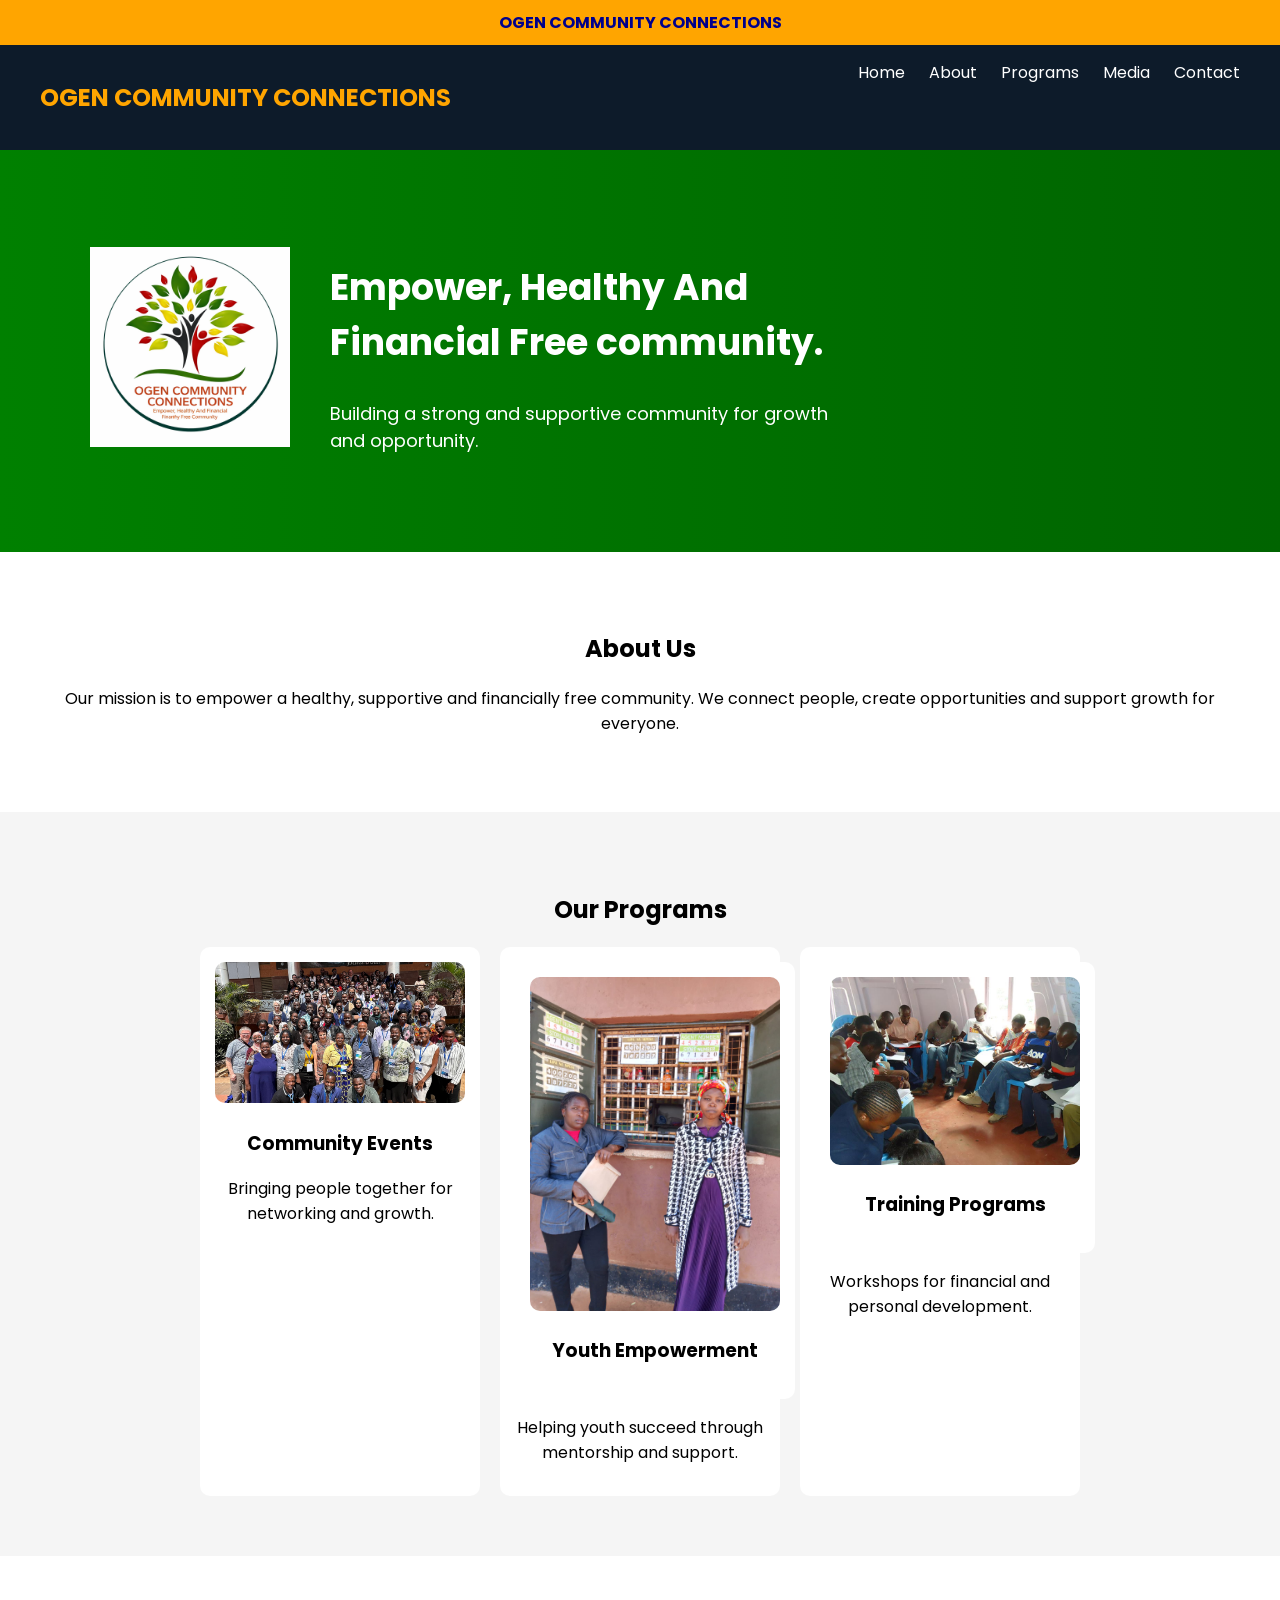
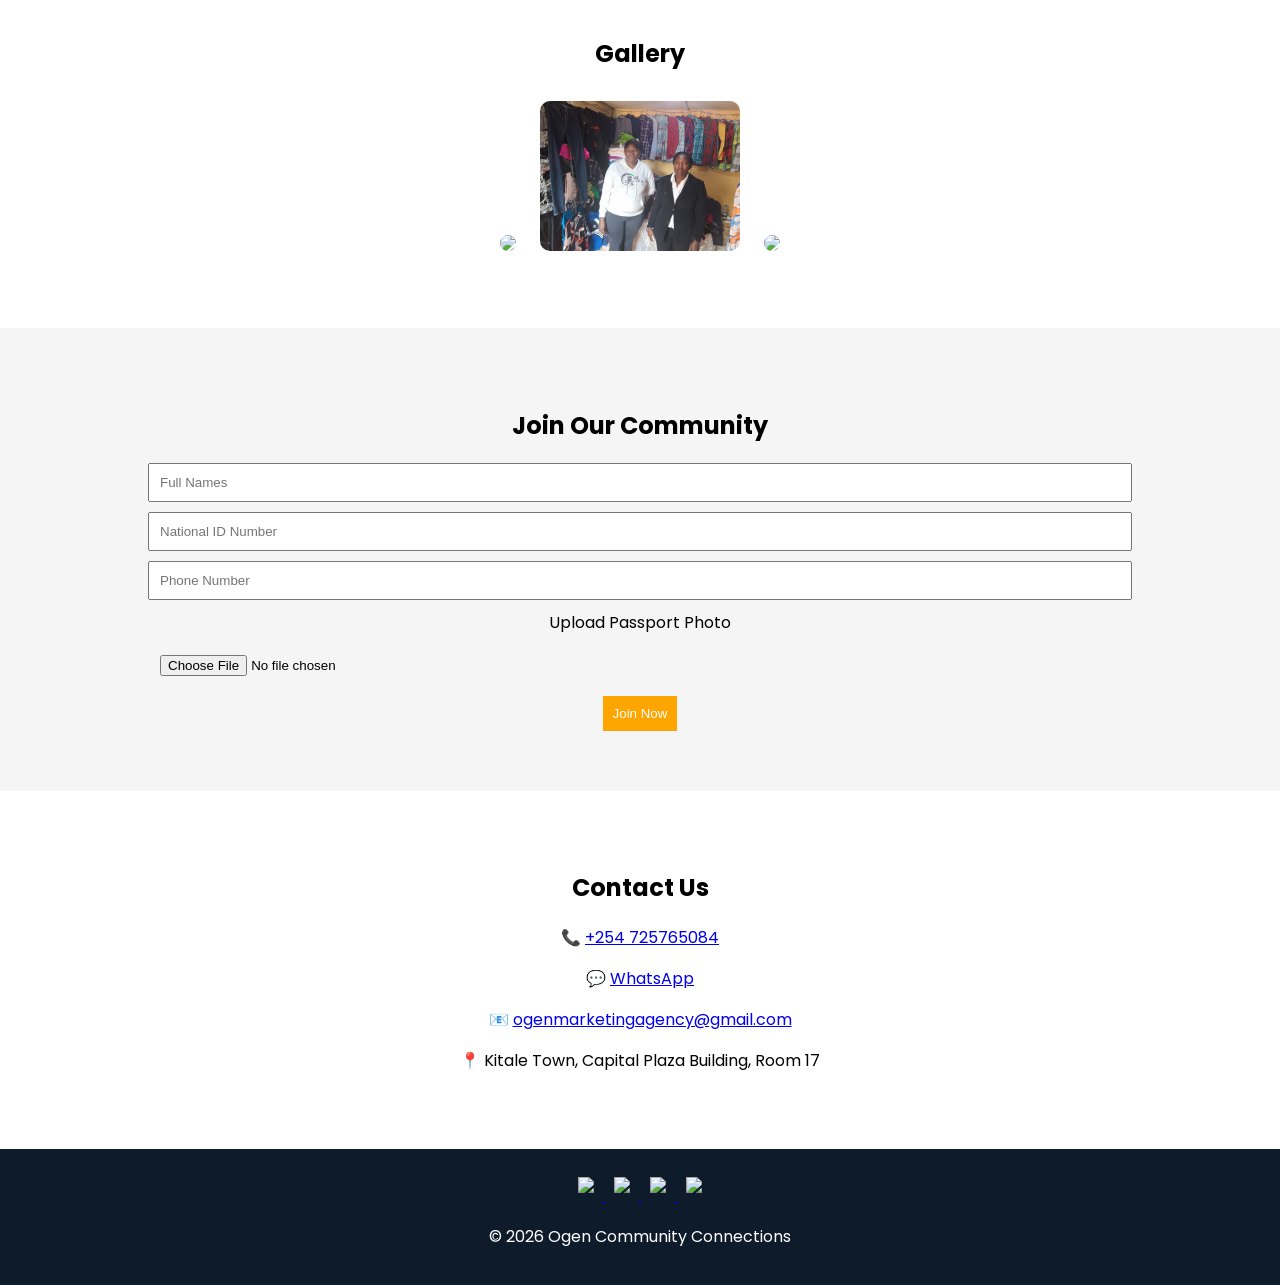
==== index.html @ e2b1948c "Add files via upload" ====
<!DOCTYPE html>
<html lang="en">
<head>
  <meta charset="UTF-8">
  <title>Ogen Community Connections</title>

  <link href="https://fonts.googleapis.com/css2?family=Poppins:wght@300;500;700&display=swap" rel="stylesheet">
  <link rel="stylesheet" href="style.css">
</head>

<body>

<!-- TOP MOVING BAR -->
<div class="top-bar">
  OGEN COMMUNITY CONNECTIONS
</div>

<!-- NAVBAR -->
<header>
  <h2>OGEN COMMUNITY CONNECTIONS</h2>
  <nav>
    <a href="#home">Home</a>
    <a href="#about">About</a>
    <a href="#programs">Programs</a>
    <a href="#media">Media</a>
    <a href="#contact">Contact</a>
  </nav>
</header>

<section id="home" class="hero">
  <div class="hero-content">

    <!-- LOGO LEFT -->
    <div class="hero-logo">
      <img src="logo.png" alt="Ogen Logo">
    </div>

    <!-- TEXT RIGHT -->
    <div class="hero-text">
      <h1>Empower, Healthy And Financial Free community.</h1>
      <p>Building a strong and supportive community for growth and opportunity.</p>
    </div>

  </div>
</section>

<!-- ABOUT -->
<section id="about" class="section">
  <h2>About Us</h2>
  <p>
    Our mission is to empower a healthy, supportive and financially free community.
    We connect people, create opportunities and support growth for everyone.
  </p>
</section>

<!-- PROGRAMS -->
<section id="programs" class="section grey">
  <h2>Our Programs</h2>

  <div class="cards">
  <div class="card">
  <img src="event.jpeg">
  <h3>Community Events</h3>
      <p>Bringing people together for networking and growth.</p>
    </div>

    <div class="card">
      <div class="card">
  <img src="youth.jpeg">
  <h3>Youth Empowerment</h3>
</div>

      <p>Helping youth succeed through mentorship and support.</p>
    </div>

    <div class="card">
     <div class="card">
  <img src="training.jpg">
  <h3>Training Programs</h3>
</div>
      <p>Workshops for financial and personal development.</p>
    </div>
  </div>
</section>

<!-- MEDIA -->
<section id="media" class="section">
  <h2>Gallery</h2>

  <div class="gallery">
    <img src="image1.jpeg">
    <img src="world.jpeg">
    <img src="image1.jpeg">
  </div>
</section>

<!-- SIGN UP -->
<section class="section grey">
  <h2>Join Our Community</h2>

  <form>
    <input type="text" placeholder="Full Names" required>
    <input type="text" placeholder="National ID Number" required>
    <input type="tel" placeholder="Phone Number" required>

    <label>Upload Passport Photo</label>
    <input type="file">

    <a href="https://wa.me/254725765084?text=Hello%20I%20confirm%20I%20want%20to%20join%20Ogen%20Community%20Connections" target="_blank">
  <button>Join Now</button>
</a>
  </form>
</section>

<!-- CONTACT -->
<section id="contact" class="section">
  <h2>Contact Us</h2>

  <p>📞 <a href="tel:+254725765084">+254 725765084</a></p>
  <p>💬 <a href="https://wa.me/254725765084" target="_blank">WhatsApp</a></p>
  <p>📧 <a href="mailto:ogenmarketingagency@gmail.com">ogenmarketingagency@gmail.com</a></p>

  <p>📍 Kitale Town, Capital Plaza Building, Room 17</p>
</section>

<!-- FOOTER -->
<footer>
  <div class="socials">
    <a href="http://www.youtube.com/@OgenMarketingAgency" target="_blank">
      <img src="https://cdn-icons-png.flaticon.com/512/1384/1384060.png">
    </a>

    <a href="https://www.facebook.com/61588380064978/" target="_blank">
      <img src="https://cdn-icons-png.flaticon.com/512/733/733547.png">
    </a>

    <a href="https://www.instagram.com/ogenmarketingagency/" target="_blank">
      <img src="https://cdn-icons-png.flaticon.com/512/174/174855.png">
    </a>

    <a href="https://www.tiktok.com/@ogenmarketingagen" target="_blank">
      <img src="https://cdn-icons-png.flaticon.com/512/3046/3046121.png">
    </a>
  </div>

  <p>© 2026 Ogen Community Connections</p>
</footer>

</body>
</html>
---- style.css ----
body {
  margin: 0;
  font-family: 'Poppins', sans-serif;
}

/* MOVING TOP BAR */
.top-bar {
  background: orange;
  color: darkblue;
  text-align: center;
  padding: 10px;
  font-weight: bold;
  animation: move 25s linear infinite;
}

/* SLOW MOVEMENT */
@keyframes move {
  0% { transform: translateX(100%); }
  100% { transform: translateX(-100%); }
}

/* NAVBAR */
header {
  background: #0d1b2a;
  color: white;
  display: flex;
  justify-content: space-between;
  padding: 15px 40px;
}

header h2 {
  color: orange;
}

nav a {
  color: white;
  margin-left: 20px;
  text-decoration: none;
}

.hero {
  background: linear-gradient(to right, green, darkgreen);
  color: white;
  padding: 80px 40px;
}

.hero-content {
  display: flex;
  align-items: center;
  justify-content: flex-start; /* move everything to the left */
  gap: 40px;
  flex-wrap: wrap;
  max-width: 1100px;
  margin: auto;
}


/* LOGO */
.hero-logo img {
  height: 200px; /* BIG logo */
  object-fit: contain;
}

/* TEXT */
.hero-text {
  max-width: 500px;
  text-align: left;
}
.hero-text h1 {
  font-size: 40px;
}

.hero-text p {
  font-size: 18px;
}

.hero-text h1 {
  font-size: 36px;
}

.hero-text p {
  font-size: 18px;
}

/* LOGO */
.logo-section {
  text-align: center;
  background: #1b4332;
  padding: 40px;
}

.logo-section img {
  height: 120px;
}

/* SECTIONS */
.section {
  padding: 60px 40px;
  text-align: center;
}

.grey {
  background: #f5f5f5;
}

/* CARDS */
.cards {
  display: flex;
  gap: 20px;
  justify-content: center;
  flex-wrap: wrap;
}

.card {
  background: white;
  width: 250px;
  padding: 15px;
  border-radius: 10px;
}

.card img {
  width: 100%;
  border-radius: 10px;
}

/* GALLERY */
.gallery img {
  width: 200px;
  margin: 10px;
  border-radius: 10px;
}

/* FORM */
form input {
  display: block;
  margin: 10px auto;
  padding: 10px;
  width: 80%;
}

button {
  background: orange;
  color: white;
  border: none;
  padding: 10px;
}

/* FOOTER */
footer {
  background: #0d1b2a;
  color: white;
  text-align: center;
  padding: 20px;
}

.socials img {
  width: 35px;
  margin: 8px;
  transition: transform 0.3s;
}

.socials img:hover {
  transform: scale(1.2);
}
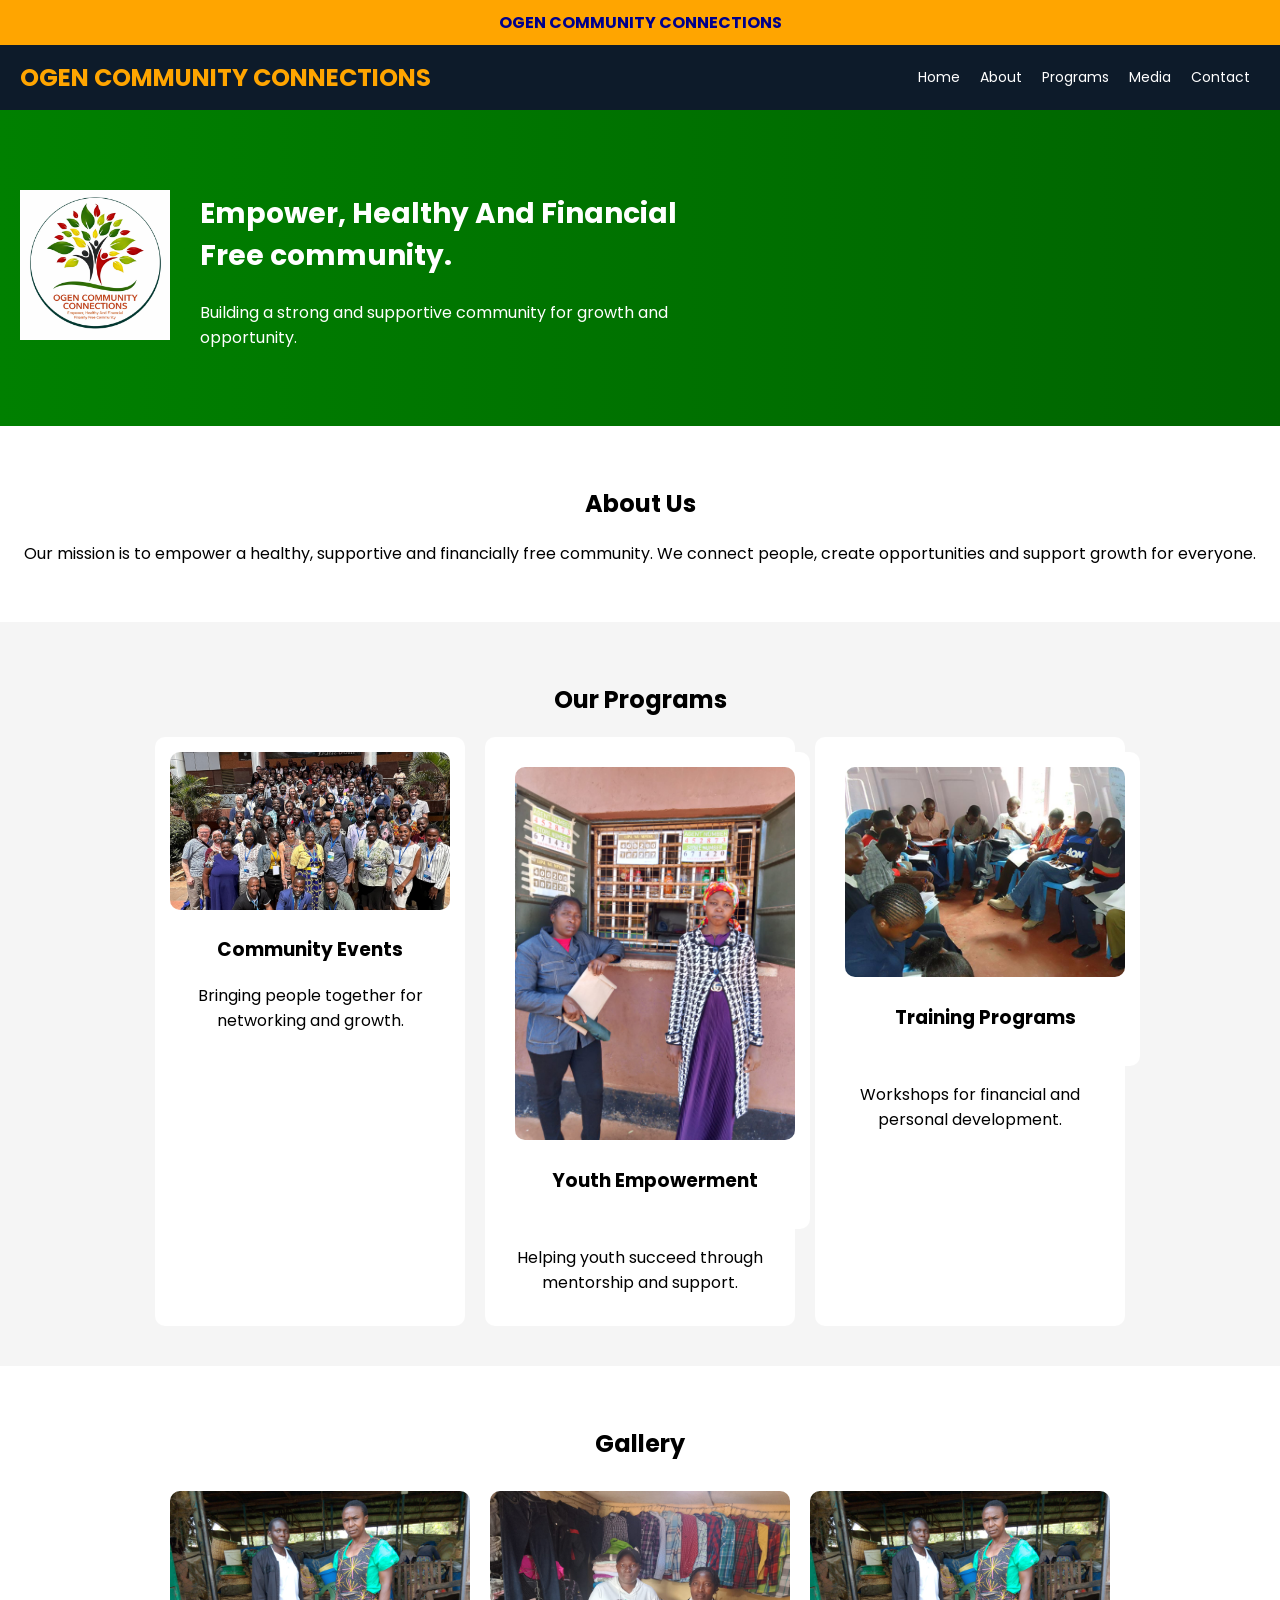
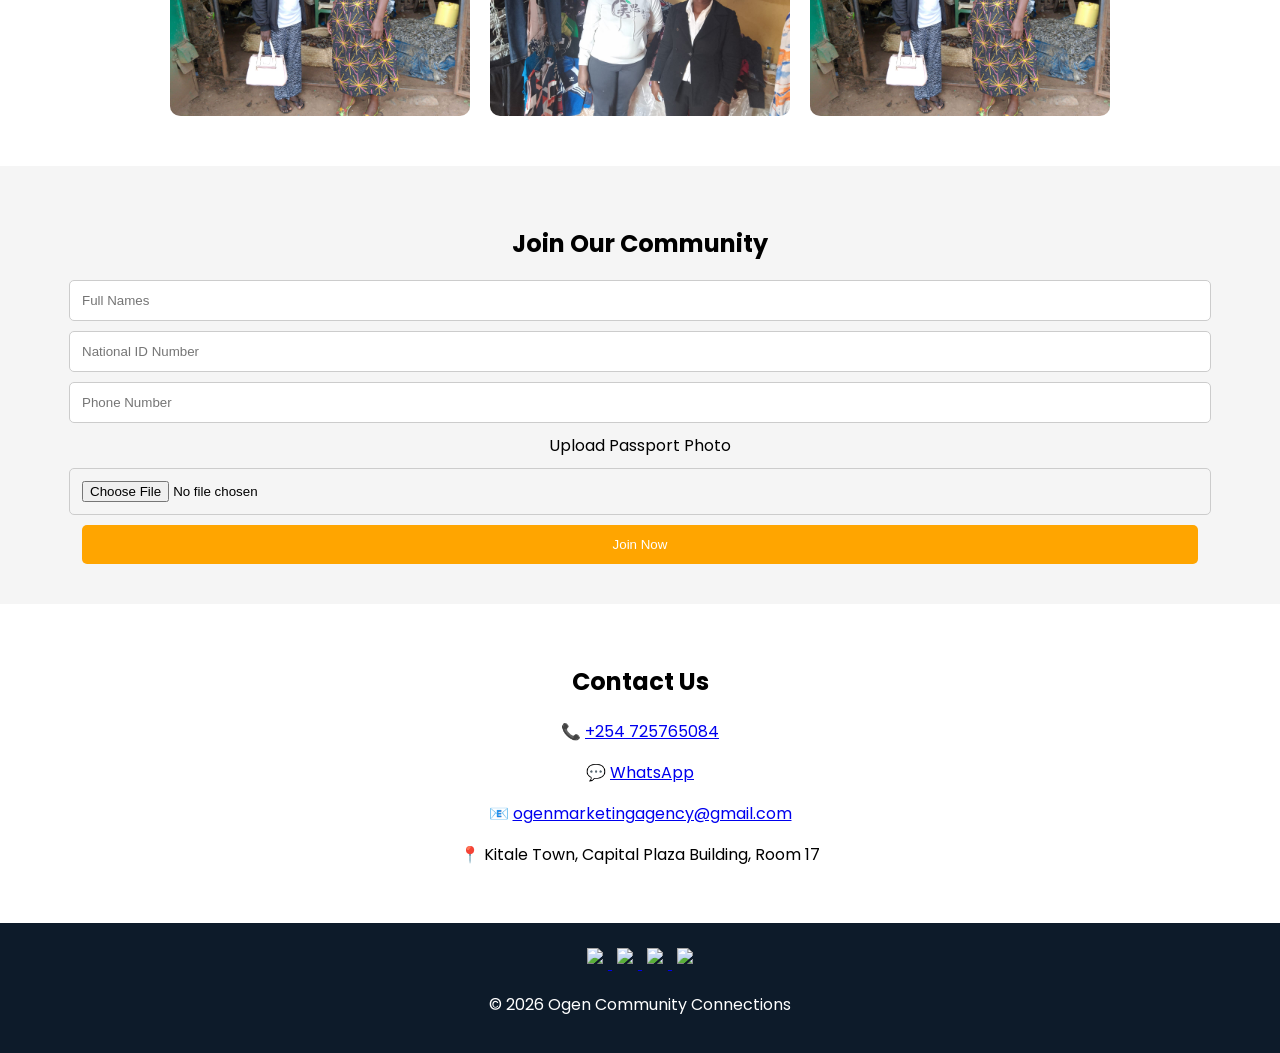
==== commit 7ca9f147: "Add files via upload" ====
--- a/index.html
+++ b/index.html
@@ -1,6 +1,8 @@
 <!DOCTYPE html>
 <html lang="en">
 <head>
+  <meta name="viewport" content="width=device-width, initial-scale=1.0">
+  <meta name="viewport" content="width=device-width, initial-scale=1.0">
   <meta charset="UTF-8">
   <title>Ogen Community Connections</title>
 
--- a/style.css
+++ b/style.css
@@ -3,7 +3,7 @@
   font-family: 'Poppins', sans-serif;
 }
 
-/* MOVING TOP BAR */
+/* TOP BAR */
 .top-bar {
   background: orange;
   color: darkblue;
@@ -13,7 +13,6 @@
   animation: move 25s linear infinite;
 }
 
-/* SLOW MOVEMENT */
 @keyframes move {
   0% { transform: translateX(100%); }
   100% { transform: translateX(-100%); }
@@ -25,77 +24,64 @@
   color: white;
   display: flex;
   justify-content: space-between;
-  padding: 15px 40px;
+  align-items: center;
+  padding: 15px 20px;
+  flex-wrap: wrap;
 }
 
 header h2 {
   color: orange;
+  margin: 0;
+}
+
+nav {
+  display: flex;
+  flex-wrap: wrap;
+  justify-content: center;
 }
 
 nav a {
   color: white;
-  margin-left: 20px;
+  margin: 5px 10px;
   text-decoration: none;
-}
-
+  font-size: 14px;
+}
+
+/* HERO */
 .hero {
   background: linear-gradient(to right, green, darkgreen);
   color: white;
-  padding: 80px 40px;
+  padding: 60px 20px;
 }
 
 .hero-content {
   display: flex;
   align-items: center;
-  justify-content: flex-start; /* move everything to the left */
-  gap: 40px;
-  flex-wrap: wrap;
-  max-width: 1100px;
-  margin: auto;
-}
-
-
-/* LOGO */
+  justify-content: flex-start;
+  gap: 30px;
+  flex-wrap: wrap;
+}
+
 .hero-logo img {
-  height: 200px; /* BIG logo */
-  object-fit: contain;
-}
-
-/* TEXT */
+  height: 150px;
+  max-width: 100%;
+}
+
 .hero-text {
   max-width: 500px;
-  text-align: left;
-}
+}
+
 .hero-text h1 {
-  font-size: 40px;
+  font-size: 28px;
 }
 
 .hero-text p {
-  font-size: 18px;
-}
-
-.hero-text h1 {
-  font-size: 36px;
-}
-
-.hero-text p {
-  font-size: 18px;
-}
-
-/* LOGO */
-.logo-section {
-  text-align: center;
-  background: #1b4332;
-  padding: 40px;
-}
-
-.logo-section img {
-  height: 120px;
+  font-size: 16px;
 }
 
 /* SECTIONS */
 .section {
-  padding: 60px 40px;
+  padding: 40px 20px;
   text-align: center;
 }
 
@@ -113,7 +99,7 @@
 
 .card {
   background: white;
-  width: 250px;
+  width: 280px;
   padding: 15px;
   border-radius: 10px;
 }
@@ -124,8 +110,15 @@
 }
 
 /* GALLERY */
+.gallery {
+  display: flex;
+  flex-wrap: wrap;
+  justify-content: center;
+}
+
 .gallery img {
-  width: 200px;
+  width: 90%;
+  max-width: 300px;
   margin: 10px;
   border-radius: 10px;
 }
@@ -134,15 +127,19 @@
 form input {
   display: block;
   margin: 10px auto;
-  padding: 10px;
-  width: 80%;
+  padding: 12px;
+  width: 90%;
+  border-radius: 5px;
+  border: 1px solid #ccc;
 }
 
 button {
   background: orange;
   color: white;
   border: none;
-  padding: 10px;
+  padding: 12px;
+  width: 90%;
+  border-radius: 5px;
 }
 
 /* FOOTER */
@@ -154,11 +151,54 @@
 }
 
 .socials img {
-  width: 35px;
-  margin: 8px;
+  width: 30px;
+  margin: 5px;
   transition: transform 0.3s;
 }
 
 .socials img:hover {
   transform: scale(1.2);
+}
+
+/* 🔥 MOBILE PERFECT DESIGN */
+@media (max-width: 768px) {
+
+  header {
+    flex-direction: column;
+    text-align: center;
+  }
+
+  nav {
+    justify-content: center;
+  }
+
+  .hero-content {
+    flex-direction: column;
+    text-align: center;
+  }
+
+  .hero-logo img {
+    height: 120px;
+  }
+
+  .hero-text {
+    text-align: center;
+  }
+
+  .hero-text h1 {
+    font-size: 24px;
+  }
+
+  .cards {
+    flex-direction: column;
+    align-items: center;
+  }
+
+  .card {
+    width: 90%;
+  }
+
+  .gallery img {
+    width: 95%;
+  }
 }
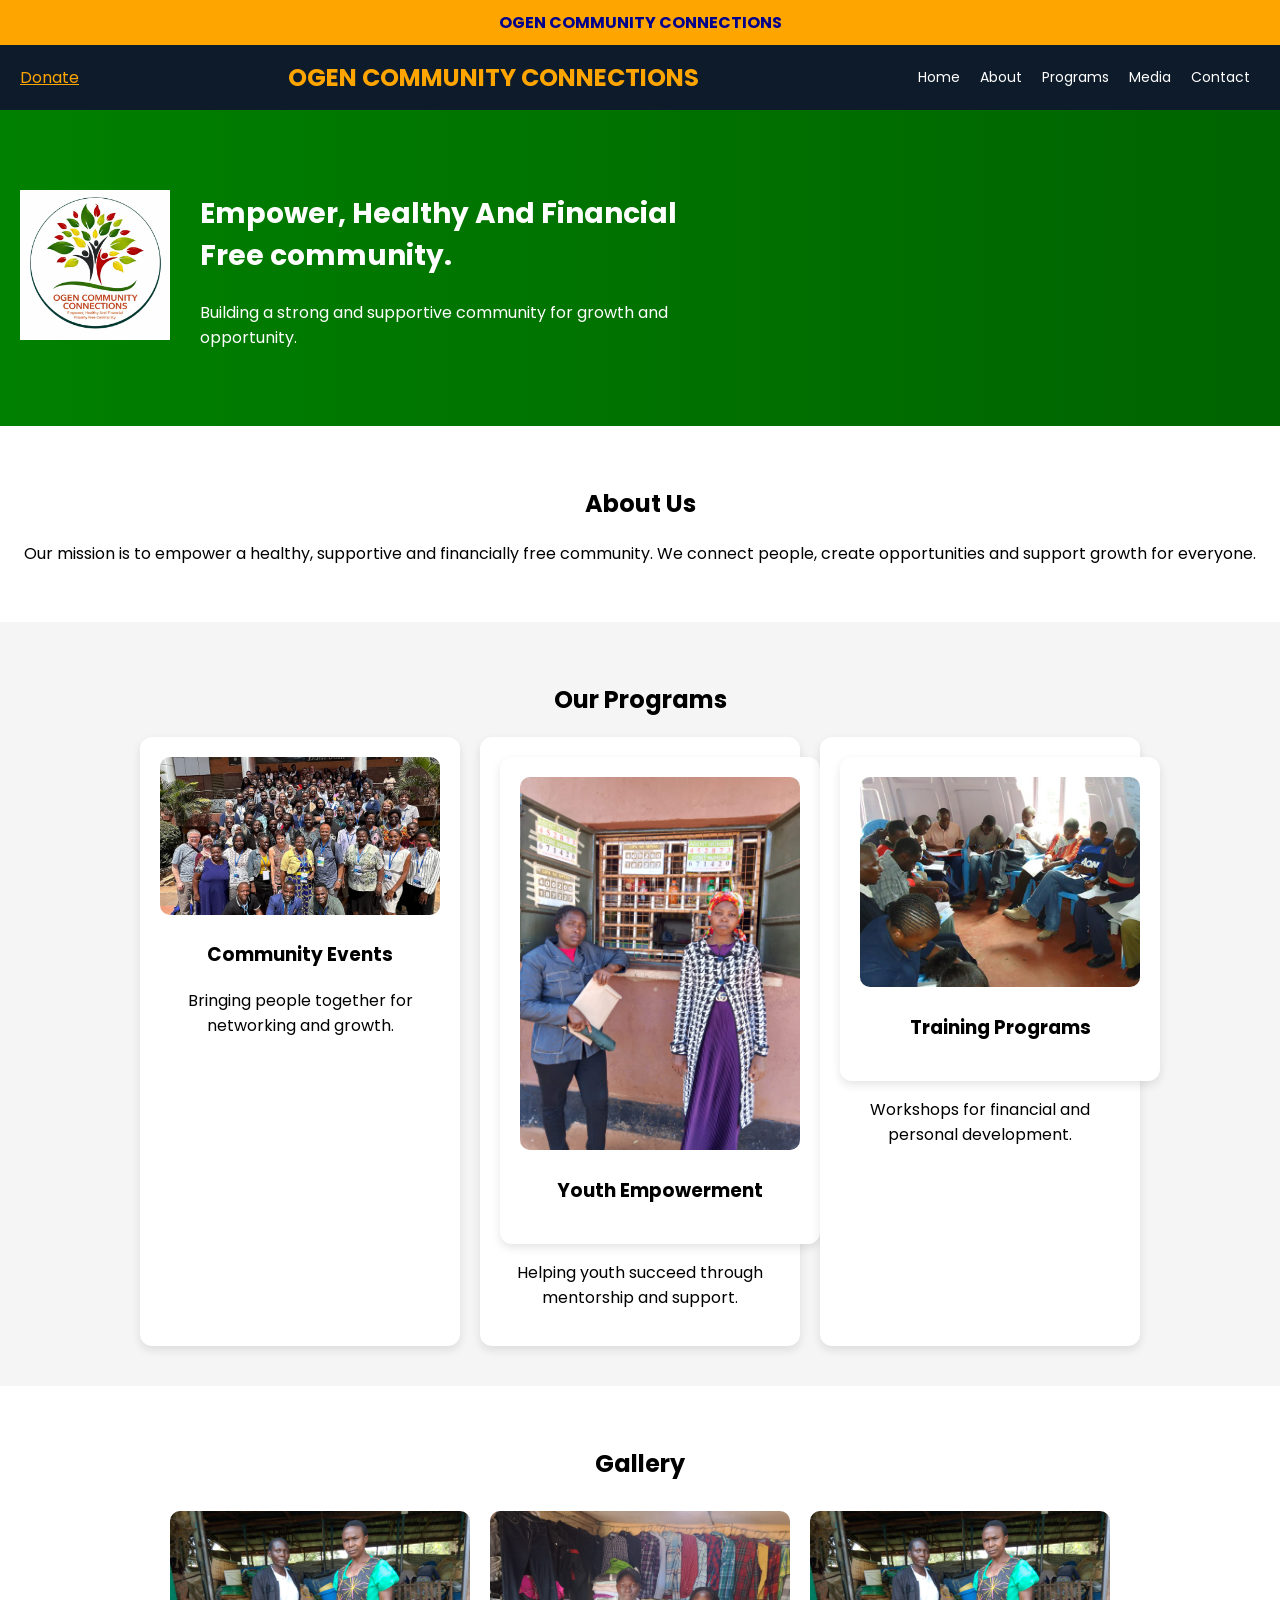
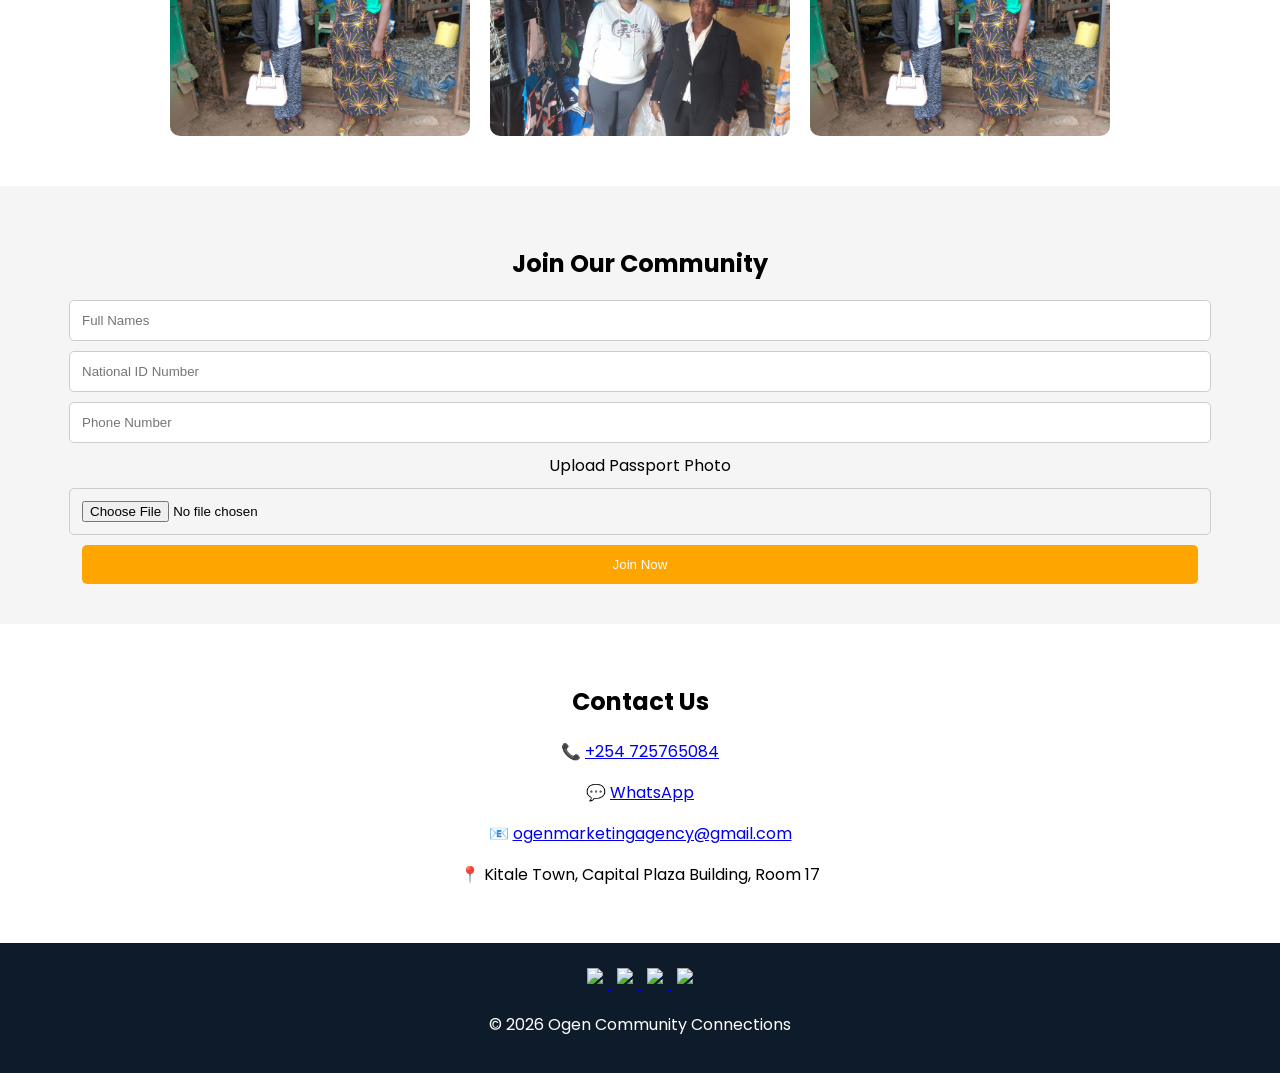
==== commit 72382e0d: "Add files via upload" ====
--- a/index.html
+++ b/index.html
@@ -19,14 +19,15 @@
 
 <!-- NAVBAR -->
 <header>
+  <a href="donate.html" style="color:orange;">Donate</a>
   <h2>OGEN COMMUNITY CONNECTIONS</h2>
   <nav>
-    <a href="#home">Home</a>
-    <a href="#about">About</a>
-    <a href="#programs">Programs</a>
-    <a href="#media">Media</a>
-    <a href="#contact">Contact</a>
-  </nav>
+  <a href="index.html">Home</a>
+  <a href="about.html">About</a>
+  <a href="programs.html">Programs</a>
+  <a href="media.html">Media</a>
+  <a href="contact.html">Contact</a>
+</nav>
 </header>
 
 <section id="home" class="hero">
--- a/style.css
+++ b/style.css
@@ -201,4 +201,28 @@
   .gallery img {
     width: 95%;
   }
+}
+/* SMALL HERO (PAGE HEADER) */
+.hero-small {
+  background: linear-gradient(to right, orange, darkgreen);
+  color: white;
+  text-align: center;
+  padding: 60px 20px;
+}
+
+.hero-small h1 {
+  font-size: 32px;
+}
+
+/* BETTER CARDS */
+.card {
+  background: white;
+  padding: 20px;
+  border-radius: 12px;
+  box-shadow: 0 4px 10px rgba(0,0,0,0.1);
+  transition: 0.3s;
+}
+
+.card:hover {
+  transform: translateY(-5px);
 }
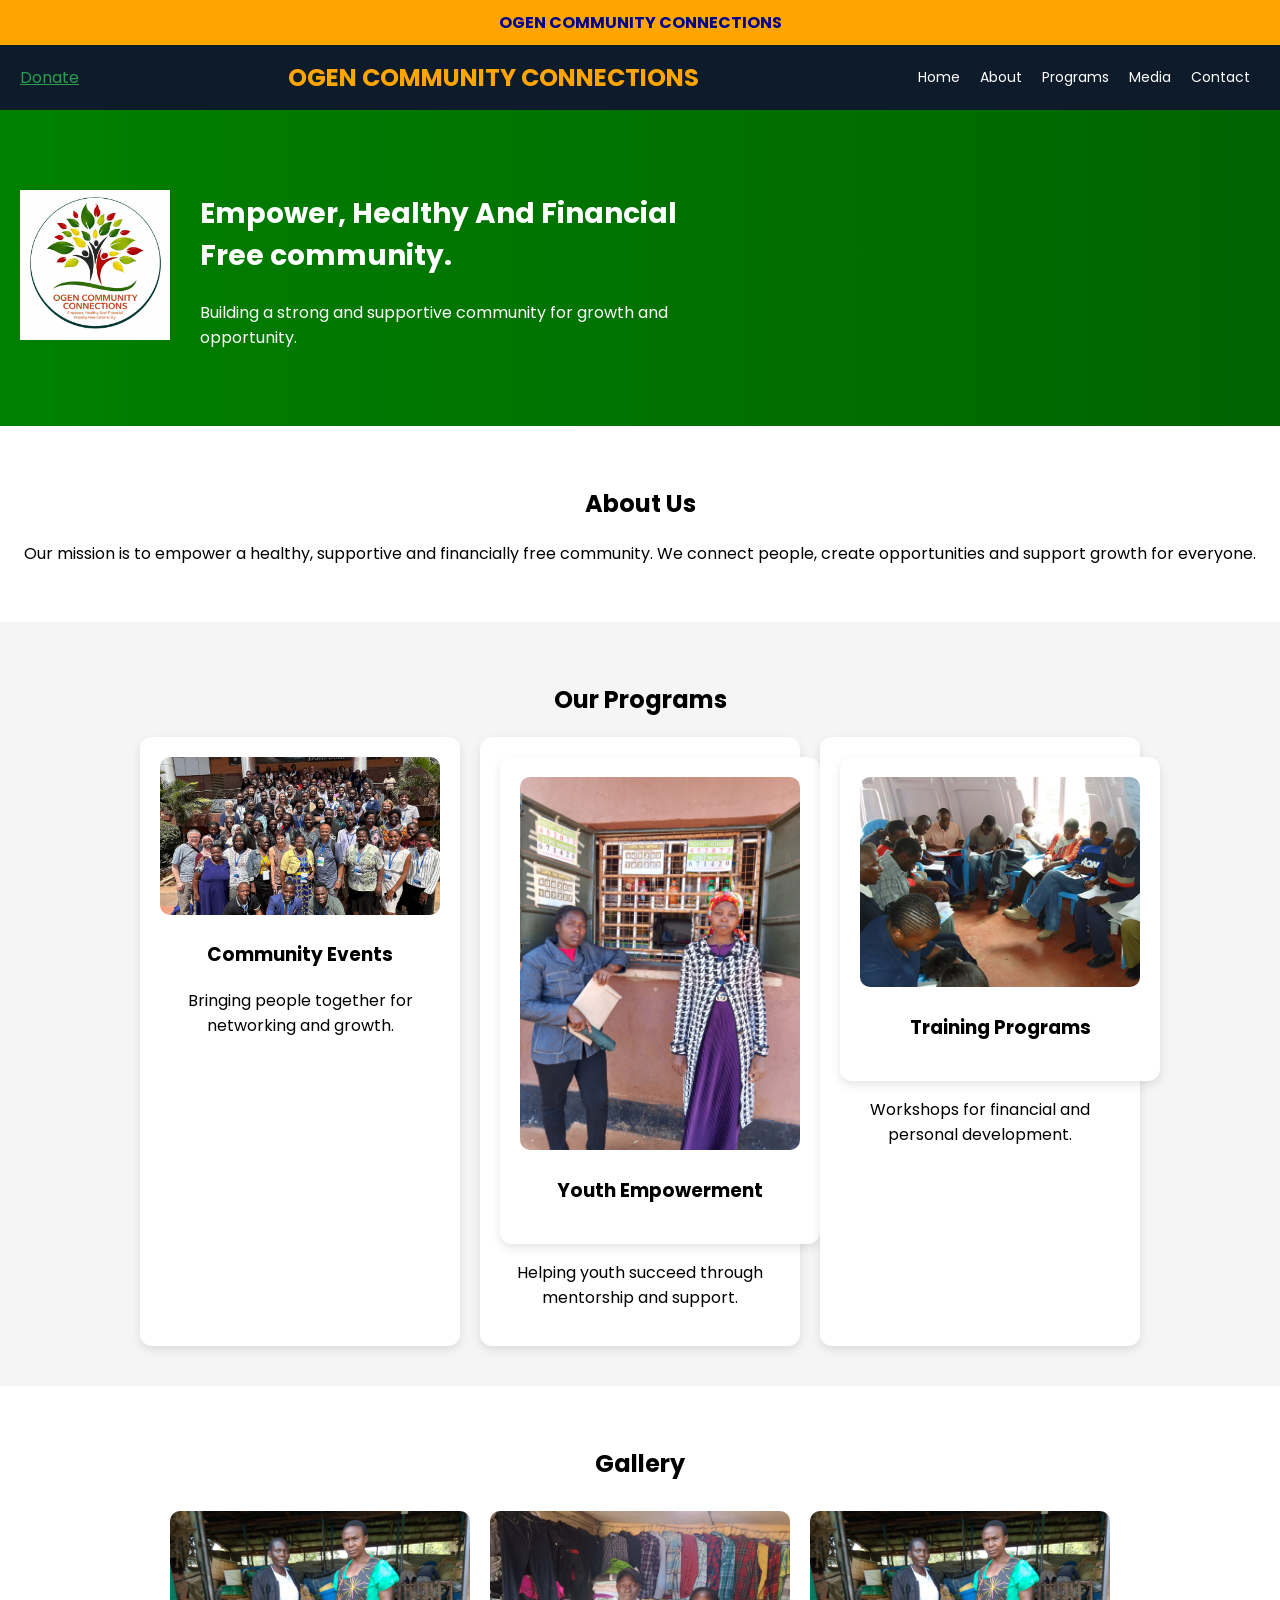
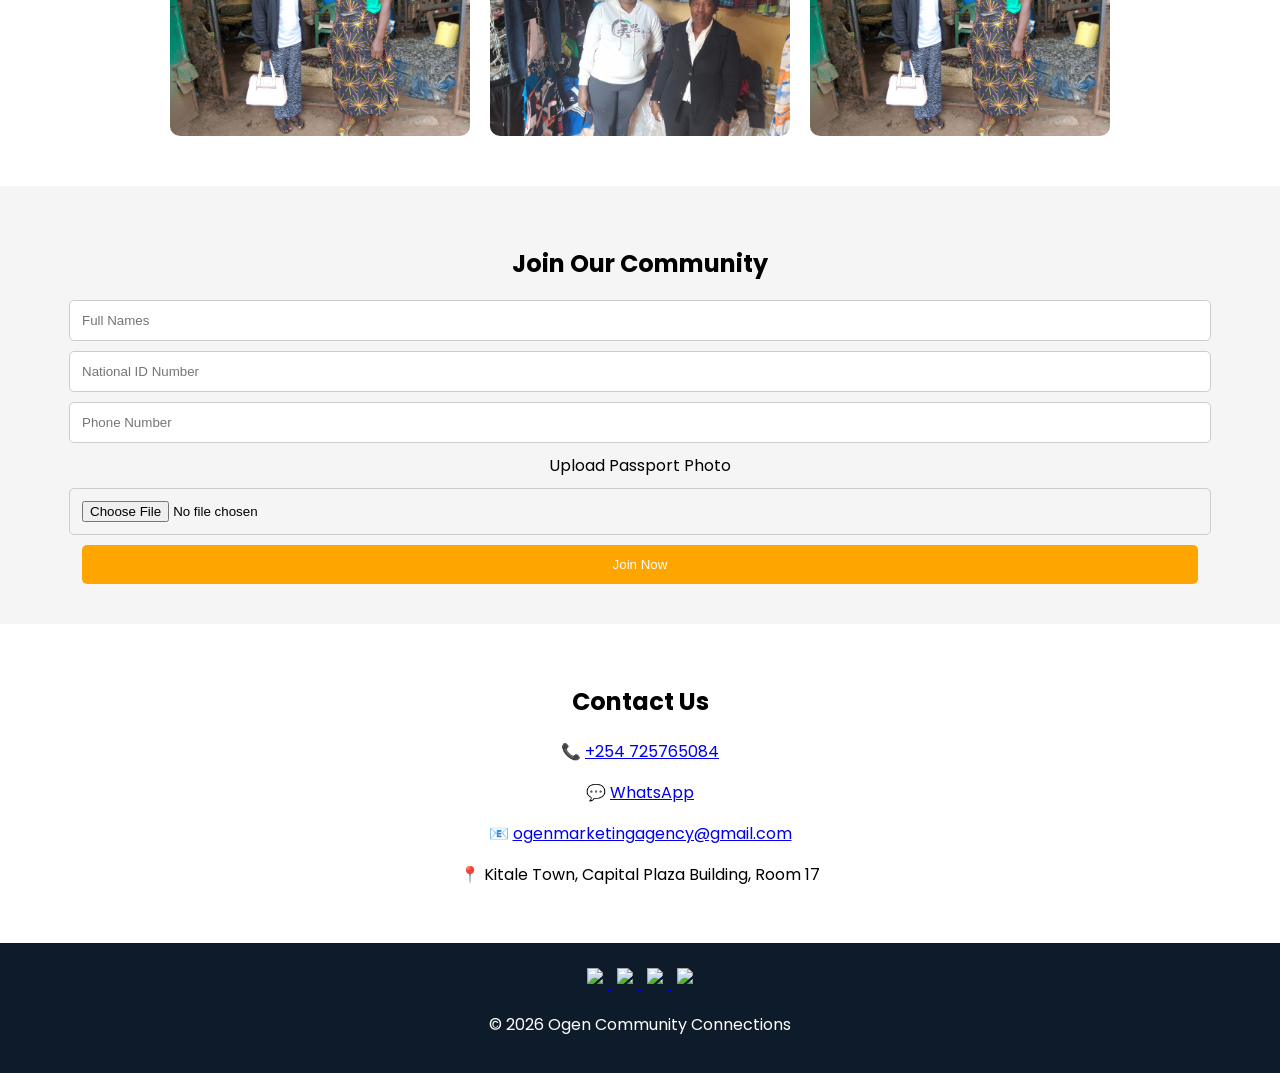
==== commit 007dbfca: "Add files via upload" ====
--- a/index.html
+++ b/index.html
@@ -19,7 +19,7 @@
 
 <!-- NAVBAR -->
 <header>
-  <a href="donate.html" style="color:orange;">Donate</a>
+  <a href="donate.html" style="color:rgb(42, 158, 77);">Donate</a>
   <h2>OGEN COMMUNITY CONNECTIONS</h2>
   <nav>
   <a href="index.html">Home</a>
--- a/style.css
+++ b/style.css
@@ -225,4 +225,101 @@
 
 .card:hover {
   transform: translateY(-5px);
+}
+.image-row {
+  display: flex;
+  gap: 20px;
+  justify-content: center;
+  flex-wrap: wrap;
+  margin-top: 20px;
+}
+
+.image-row img {
+  width: 100%;
+  max-width: 420px;
+  height: 260px;
+  object-fit: cover;
+  border-radius: 12px;
+  box-shadow: 0 4px 12px rgba(0,0,0,0.15);
+}
+/* PHONE VIEW IMPROVEMENT */
+@media (max-width: 768px) {
+  body {
+    overflow-x: hidden;
+  }
+
+  header {
+    padding: 10px;
+  }
+
+  nav {
+    display: flex;
+    flex-wrap: wrap;
+    justify-content: center;
+    gap: 8px;
+  }
+
+  nav a {
+    font-size: 14px;
+    padding: 8px 10px;
+  }
+
+  h1 {
+    font-size: 24px;
+    text-align: center;
+  }
+
+  h2 {
+    font-size: 20px;
+    text-align: center;
+  }
+
+  p, li {
+    font-size: 15px;
+    line-height: 1.6;
+  }
+
+  .section,
+  .about,
+  .programs,
+  .contact,
+  .media,
+  .donate {
+    padding: 20px 12px;
+  }
+
+  .cards,
+  .image-row,
+  .program-grid,
+  .content-row {
+    display: block;
+  }
+
+  .card,
+  .program-card,
+  .content-box {
+    width: 100%;
+    margin-bottom: 15px;
+  }
+
+  img {
+    max-width: 100%;
+    height: auto;
+  }
+
+  .hero,
+  .hero-small {
+    padding: 40px 15px;
+    text-align: center;
+  }
+
+  .top-bar {
+    font-size: 14px;
+    padding: 8px;
+  }
+
+  footer {
+    text-align: center;
+    padding: 20px 10px;
+  }
 }
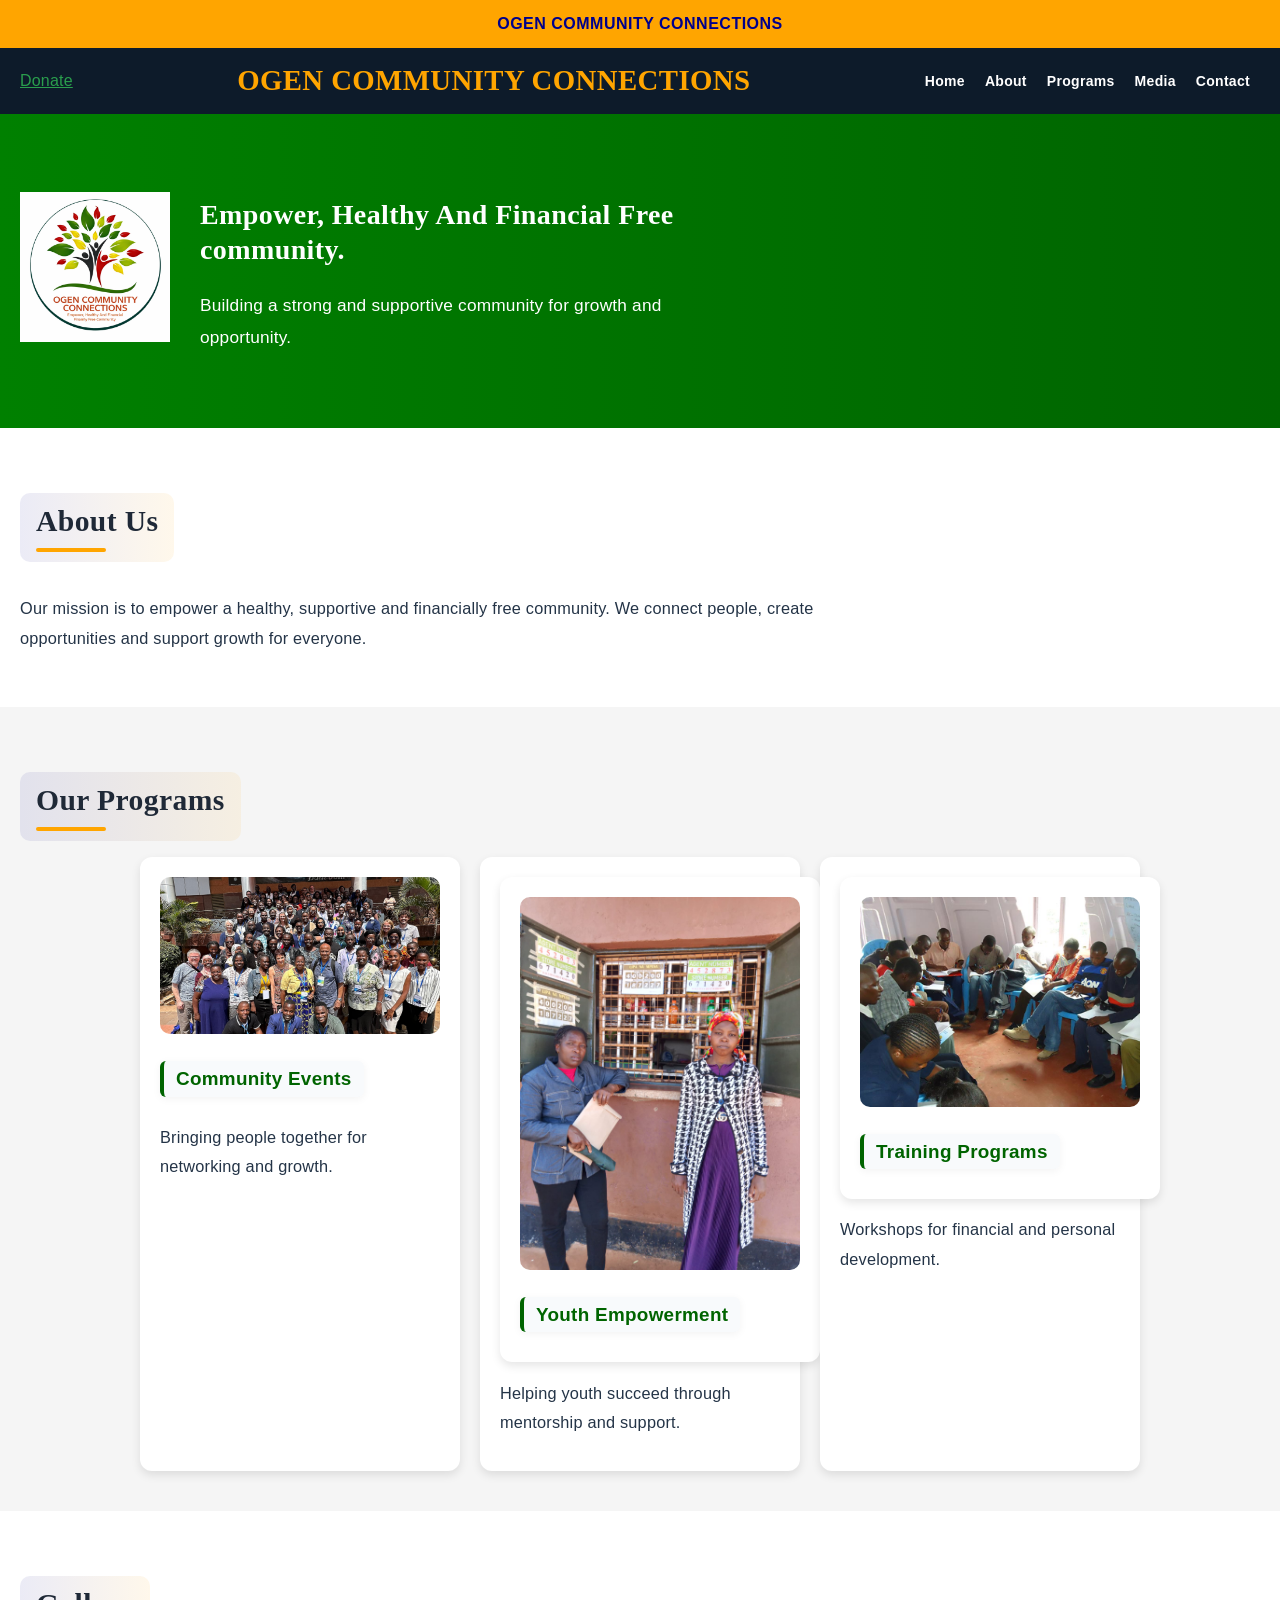
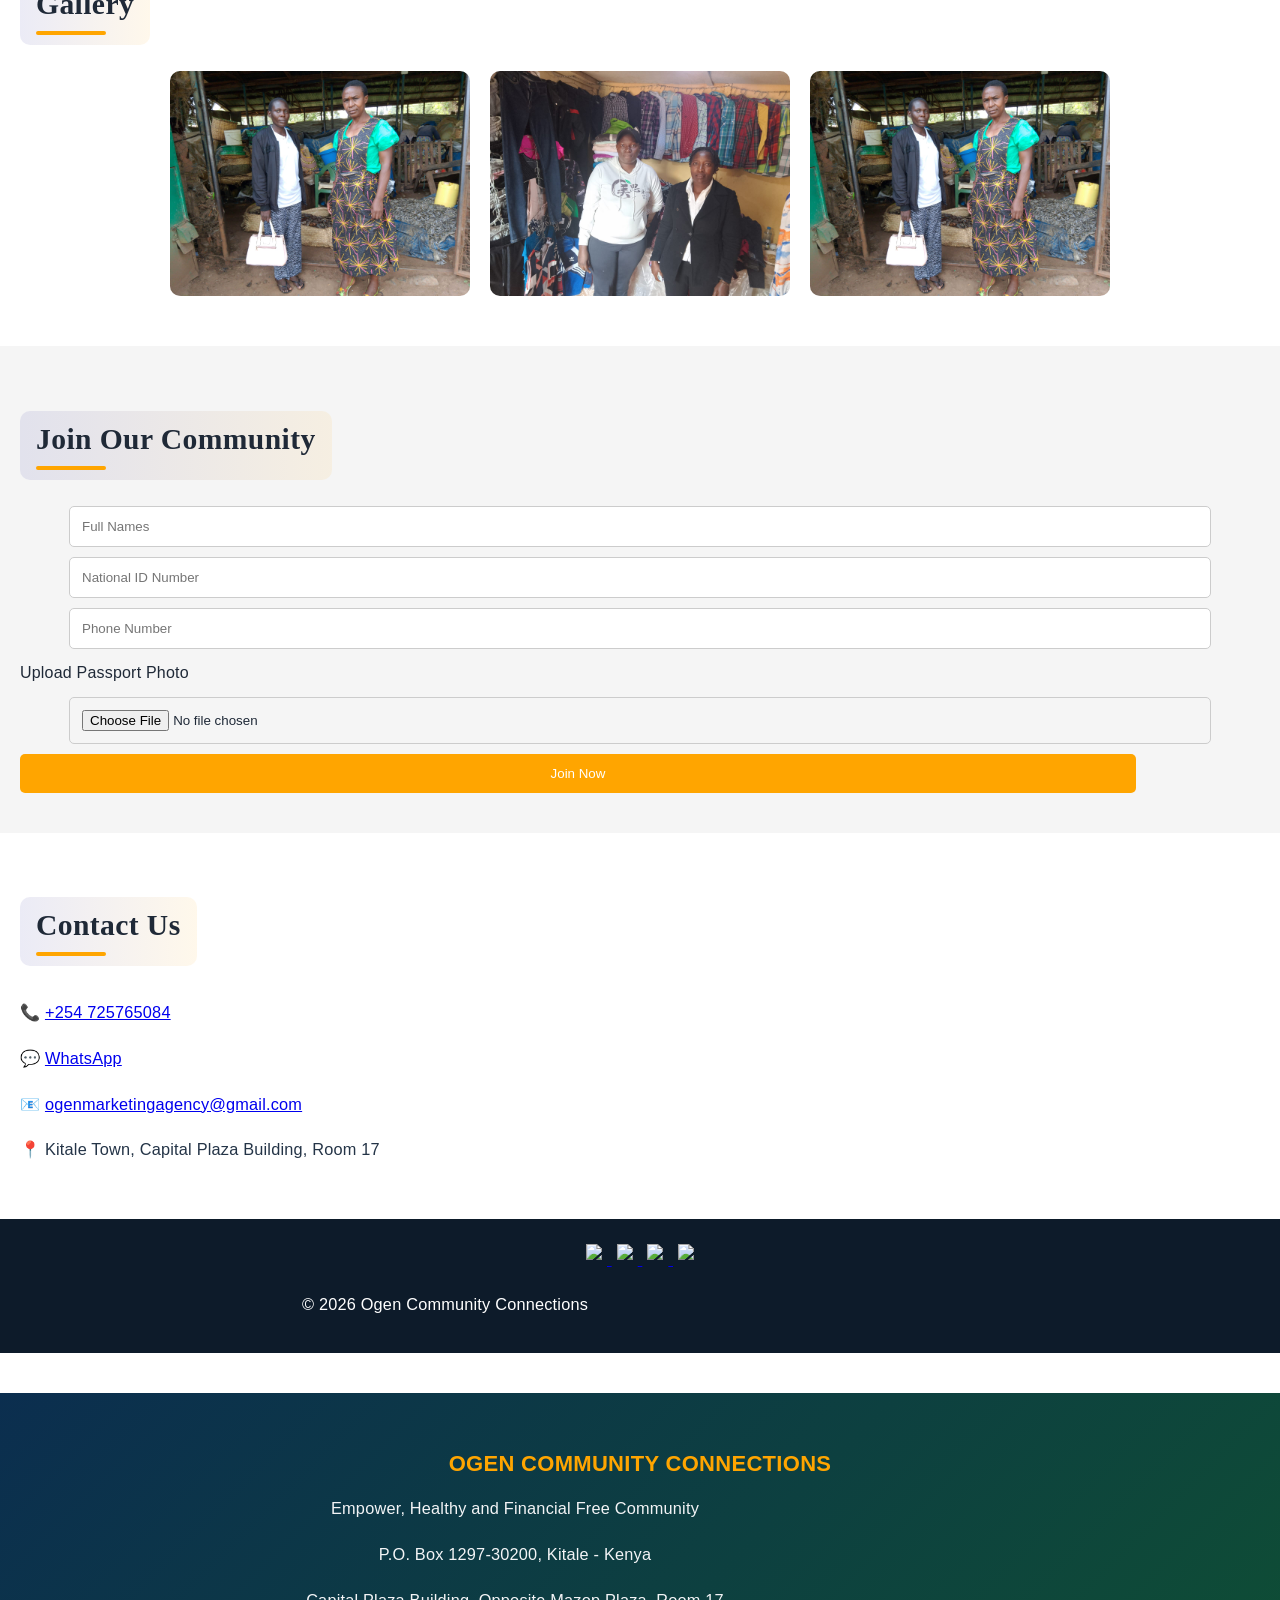
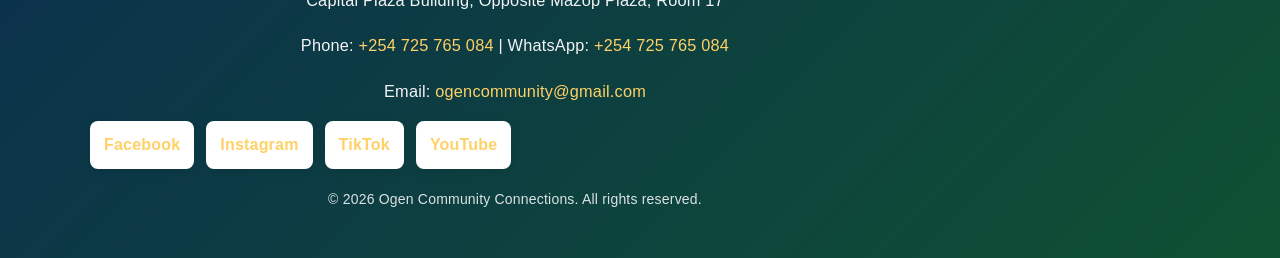
==== commit e1c4f0dd: "Add files via upload" ====
--- a/index.html
+++ b/index.html
@@ -148,6 +148,24 @@
 
   <p>© 2026 Ogen Community Connections</p>
 </footer>
+<footer class="site-footer">
+  <div class="footer-content">
+    <h3>OGEN COMMUNITY CONNECTIONS</h3>
+    <p>Empower, Healthy and Financial Free Community</p>
+    <p>P.O. Box 1297-30200, Kitale - Kenya</p>
+    <p>Capital Plaza Building, Opposite Mazop Plaza, Room 17</p>
+    <p>Phone: <a href="tel:+254725765084">+254 725 765 084</a> | WhatsApp: <a href="https://wa.me/254725765084" target="_blank">+254 725 765 084</a></p>
+    <p>Email: <a href="mailto:ogencommunity@gmail.com">ogencommunity@gmail.com</a></p>
 
+    <div class="footer-socials">
+      <a href="https://www.facebook.com/61588380064978/" target="_blank">Facebook</a>
+      <a href="https://www.instagram.com/ogenmarketingagency/?__pwa=1#" target="_blank">Instagram</a>
+      <a href="https://www.tiktok.com/@ogenmarketingagen?is_from_webapp=1&sender_device=pc" target="_blank">TikTok</a>
+      <a href="http://www.youtube.com/@OgenMarketingAgency" target="_blank">YouTube</a>
+    </div>
+
+    <p class="footer-copy">© 2026 Ogen Community Connections. All rights reserved.</p>
+  </div>
+</footer>
 </body>
 </html>
--- a/style.css
+++ b/style.css
@@ -322,4 +322,511 @@
     text-align: center;
     padding: 20px 10px;
   }
+}
+/* MAKE DONATE BUTTON STAND OUT */
+nav a[href="donate.html"] {
+  font-size: 16px;
+  font-weight: bold;
+  background: orange;
+  color: darkblue;
+  padding: 10px 16px;
+  border-radius: 8px;
+  display: inline-block;
+}
+
+nav a[href="donate.html"]:hover {
+  background: darkblue;
+  color: white;
+}
+/* DONATE MENU BUTTON */
+nav a.donate-btn {
+  font-size: 16px !important;
+  font-weight: bold !important;
+  background: orange !important;
+  color: darkblue !important;
+  padding: 10px 16px !important;
+  border-radius: 8px !important;
+  display: inline-block !important;
+}
+
+nav a.donate-btn:hover {
+  background: darkblue !important;
+  color: white !important;
+}
+/* DONATE BUTTON SAME STYLE AS MENU BUT HIGHLIGHTED */
+nav a.donate-btn {
+  font-size: 16px !important;
+  font-weight: bold !important;
+  font-family: inherit !important;
+  text-decoration: none !important;
+  background: orange !important;
+  color: darkgreen !important;
+  padding: 8px 14px !important;
+  border-radius: 6px !important;
+  display: inline-block !important;
+}
+
+nav a.donate-btn:hover {
+  background: yellow !important;
+  color: darkblue !important;
+}
+.section ul {
+  margin-top: 15px;
+  padding-left: 20px;
+}
+
+.section ul li {
+  margin-bottom: 10px;
+}
+
+.section h3 {
+  margin-top: 20px;
+  color: darkgreen;
+}
+/* PROFESSIONAL DONATE SECTION LOOK */
+.section ul {
+  margin-top: 15px;
+  padding-left: 20px;
+}
+
+.section ul li {
+  margin-bottom: 12px;
+  background: #ffffff;
+  padding: 12px 14px;
+  border-left: 4px solid orange;
+  border-radius: 8px;
+  box-shadow: 0 3px 10px rgba(0,0,0,0.06);
+  list-style-position: inside;
+}
+
+.section h2 {
+  margin-bottom: 18px;
+}
+
+.section h3 {
+  margin-top: 22px;
+  margin-bottom: 10px;
+  color: darkgreen;
+  font-size: 22px;
+}
+
+.section p {
+  margin-bottom: 14px;
+}
+
+/* PHONE VIEW */
+@media (max-width: 768px) {
+  .section ul li {
+    font-size: 15px;
+    padding: 10px 12px;
+  }
+
+  .section h3 {
+    font-size: 18px;
+  }
+
+  .section p {
+    font-size: 15px;
+  }
+}
+/* BETTER FONT AND READING FLOW */
+body {
+  font-family: "Trebuchet MS", "Segoe UI", Arial, sans-serif;
+  color: #1f2937;
+  line-height: 1.75;
+  letter-spacing: 0.2px;
+}
+
+h1, h2, h3 {
+  font-family: Georgia, "Times New Roman", serif;
+  letter-spacing: 0.4px;
+  line-height: 1.25;
+}
+
+h1 {
+  font-size: 2.3rem;
+  font-weight: 700;
+}
+
+h2 {
+  font-size: 1.8rem;
+  font-weight: 700;
+  margin-bottom: 14px;
+}
+
+h3 {
+  font-size: 1.2rem;
+  font-weight: 700;
+}
+
+p {
+  font-size: 1.02rem;
+  margin-bottom: 14px;
+  max-width: 850px;
+}
+
+.section p,
+.section li {
+  color: #243447;
+}
+
+.section {
+  text-align: left;
+}
+
+.section h2 {
+  position: relative;
+  padding-bottom: 8px;
+}
+
+.section h2::after {
+  content: "";
+  display: block;
+  width: 70px;
+  height: 4px;
+  background: orange;
+  border-radius: 4px;
+  margin-top: 8px;
+}
+
+li {
+  line-height: 1.7;
+}
+
+.top-bar {
+  font-weight: 600;
+  letter-spacing: 0.5px;
+}
+
+nav a {
+  font-weight: 600;
+  letter-spacing: 0.3px;
+}
+
+.hero p,
+.hero-small p {
+  font-size: 1.1rem;
+  line-height: 1.8;
+  max-width: 900px;
+  margin-left: auto;
+  margin-right: auto;
+}
+
+@media (max-width: 768px) {
+  body {
+    font-size: 15px;
+    line-height: 1.7;
+  }
+
+  h1 {
+    font-size: 1.7rem;
+  }
+
+  h2 {
+    font-size: 1.35rem;
+  }
+
+  h3 {
+    font-size: 1.08rem;
+  }
+
+  p,
+  li {
+    font-size: 0.98rem;
+  }
+
+  .hero p,
+  .hero-small p {
+    font-size: 1rem;
+  }
+}
+/* PROFESSIONAL FONT MIX, BOLDING, AND NUMBERING */
+
+/* Main reading text */
+body,
+p,
+li,
+a,
+span {
+  font-family: "Segoe UI", Tahoma, Geneva, Verdana, sans-serif;
+}
+
+/* Main headings */
+h1,
+h2 {
+  font-family: Georgia, "Times New Roman", serif;
+  font-weight: 700;
+}
+
+/* Smaller headings / card titles */
+h3,
+h4 {
+  font-family: "Trebuchet MS", "Segoe UI", sans-serif;
+  font-weight: 700;
+  letter-spacing: 0.3px;
+}
+
+/* Better paragraph flow */
+p {
+  font-size: 1.02rem;
+  line-height: 1.8;
+  margin-bottom: 14px;
+}
+
+/* Strong text looks cleaner */
+strong,
+b {
+  font-weight: 700;
+  color: #0f2f57;
+}
+
+/* Better section titles */
+.section h2 {
+  font-size: 1.85rem;
+  margin-bottom: 16px;
+  text-transform: none;
+}
+
+/* Better subheadings */
+.section h3 {
+  font-size: 1.18rem;
+  margin-top: 18px;
+  margin-bottom: 10px;
+  color: darkgreen;
+}
+
+/* Professional ordered lists */
+ol {
+  counter-reset: item;
+  margin: 16px 0;
+  padding-left: 0;
+}
+
+ol li {
+  list-style: none;
+  position: relative;
+  margin-bottom: 12px;
+  padding: 12px 14px 12px 48px;
+  background: #ffffff;
+  border-left: 4px solid orange;
+  border-radius: 8px;
+  box-shadow: 0 3px 10px rgba(0,0,0,0.05);
+}
+
+ol li::before {
+  counter-increment: item;
+  content: counter(item);
+  position: absolute;
+  left: 14px;
+  top: 11px;
+  width: 24px;
+  height: 24px;
+  background: darkblue;
+  color: white;
+  border-radius: 50%;
+  text-align: center;
+  line-height: 24px;
+  font-size: 13px;
+  font-weight: bold;
+}
+
+/* Professional unordered lists */
+ul {
+  margin: 16px 0;
+  padding-left: 0;
+}
+
+ul li {
+  list-style: none;
+  position: relative;
+  margin-bottom: 12px;
+  padding: 12px 14px 12px 38px;
+  background: #ffffff;
+  border-left: 4px solid green;
+  border-radius: 8px;
+  box-shadow: 0 3px 10px rgba(0,0,0,0.05);
+}
+
+ul li::before {
+  content: "•";
+  position: absolute;
+  left: 14px;
+  top: 8px;
+  font-size: 22px;
+  color: orange;
+  font-weight: bold;
+}
+
+/* Highlight key intro text */
+.hero p,
+.hero-small p,
+.intro p {
+  font-size: 1.08rem;
+  line-height: 1.85;
+  font-weight: 500;
+}
+
+/* Phone view */
+@media (max-width: 768px) {
+  .section h2 {
+    font-size: 1.4rem;
+  }
+
+  .section h3 {
+    font-size: 1.05rem;
+  }
+
+  p,
+  li {
+    font-size: 0.98rem;
+    line-height: 1.7;
+  }
+
+  ol li,
+  ul li {
+    padding: 10px 12px 10px 40px;
+  }
+
+  ol li::before {
+    width: 22px;
+    height: 22px;
+    line-height: 22px;
+    font-size: 12px;
+  }
+}
+/* PROFESSIONAL SUBTOPIC BACKGROUNDS */
+.section h3 {
+  display: inline-block;
+  background: linear-gradient(90deg, rgba(255,165,0,0.12), rgba(0,128,0,0.08));
+  padding: 8px 14px;
+  border-left: 5px solid orange;
+  border-radius: 8px;
+  box-shadow: 0 2px 8px rgba(0,0,0,0.05);
+}
+
+.section h2 {
+  display: inline-block;
+  background: linear-gradient(90deg, rgba(0,0,139,0.08), rgba(255,165,0,0.08));
+  padding: 10px 16px;
+  border-radius: 10px;
+}
+
+.card h3,
+.program-card h3,
+.content-box h3 {
+  display: inline-block;
+  background: #f8fafc;
+  padding: 6px 12px;
+  border-left: 4px solid darkgreen;
+  border-radius: 6px;
+}
+
+@media (max-width: 768px) {
+  .section h2,
+  .section h3,
+  .card h3,
+  .program-card h3,
+  .content-box h3 {
+    max-width: 100%;
+  }
+
+  .section h2 {
+    padding: 8px 12px;
+  }
+
+  .section h3 {
+    padding: 7px 11px;
+  }
+}
+/* FOLLOW US + PROFESSIONAL FOOTER */
+.social-links,
+.footer-socials {
+  display: flex;
+  flex-wrap: wrap;
+  gap: 12px;
+  margin-top: 15px;
+}
+
+.social-links a,
+.footer-socials a {
+  text-decoration: none;
+  background: #ffffff;
+  color: darkblue;
+  padding: 10px 14px;
+  border-radius: 8px;
+  font-weight: 600;
+  box-shadow: 0 3px 10px rgba(0,0,0,0.08);
+  transition: 0.3s ease;
+}
+
+.social-links a:hover,
+.footer-socials a:hover {
+  background: orange;
+  color: white;
+}
+
+.site-footer {
+  background: linear-gradient(135deg, #0b2e4f, #0f5132);
+  color: white;
+  padding: 35px 20px;
+  margin-top: 40px;
+}
+
+.footer-content {
+  max-width: 1100px;
+  margin: 0 auto;
+  text-align: center;
+}
+
+.site-footer h3 {
+  color: orange;
+  margin-bottom: 10px;
+  font-size: 22px;
+}
+
+.site-footer p {
+  margin-bottom: 10px;
+  color: #f3f4f6;
+}
+
+.site-footer a {
+  color: #ffd166;
+  text-decoration: none;
+}
+
+.site-footer a:hover {
+  text-decoration: underline;
+}
+
+.footer-copy {
+  margin-top: 18px;
+  font-size: 14px;
+  opacity: 0.9;
+}
+
+/* PHONE VIEW */
+@media (max-width: 768px) {
+  .social-links,
+  .footer-socials {
+    justify-content: center;
+  }
+
+  .social-links a,
+  .footer-socials a {
+    font-size: 14px;
+    padding: 9px 12px;
+  }
+
+  .site-footer {
+    padding: 28px 14px;
+  }
+
+  .site-footer h3 {
+    font-size: 18px;
+  }
+
+  .site-footer p {
+    font-size: 14px;
+    line-height: 1.7;
+  }
 }
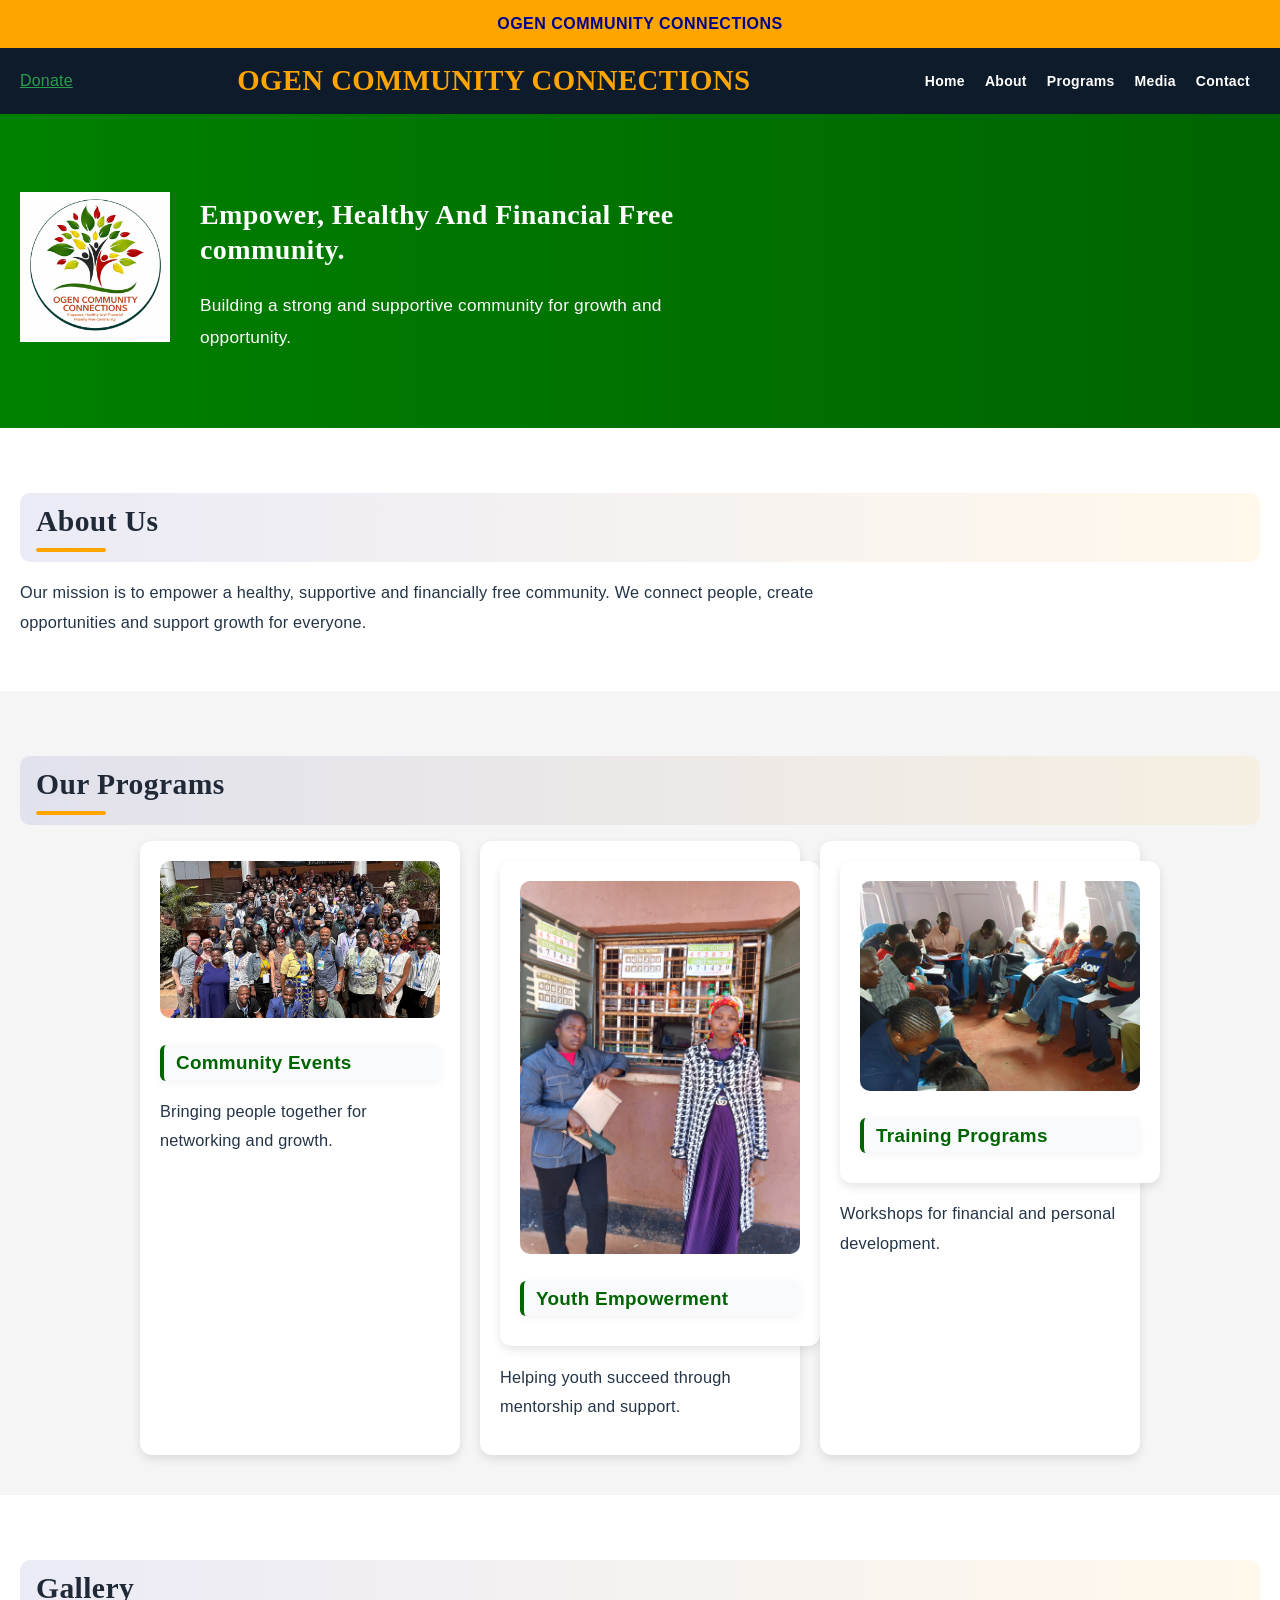
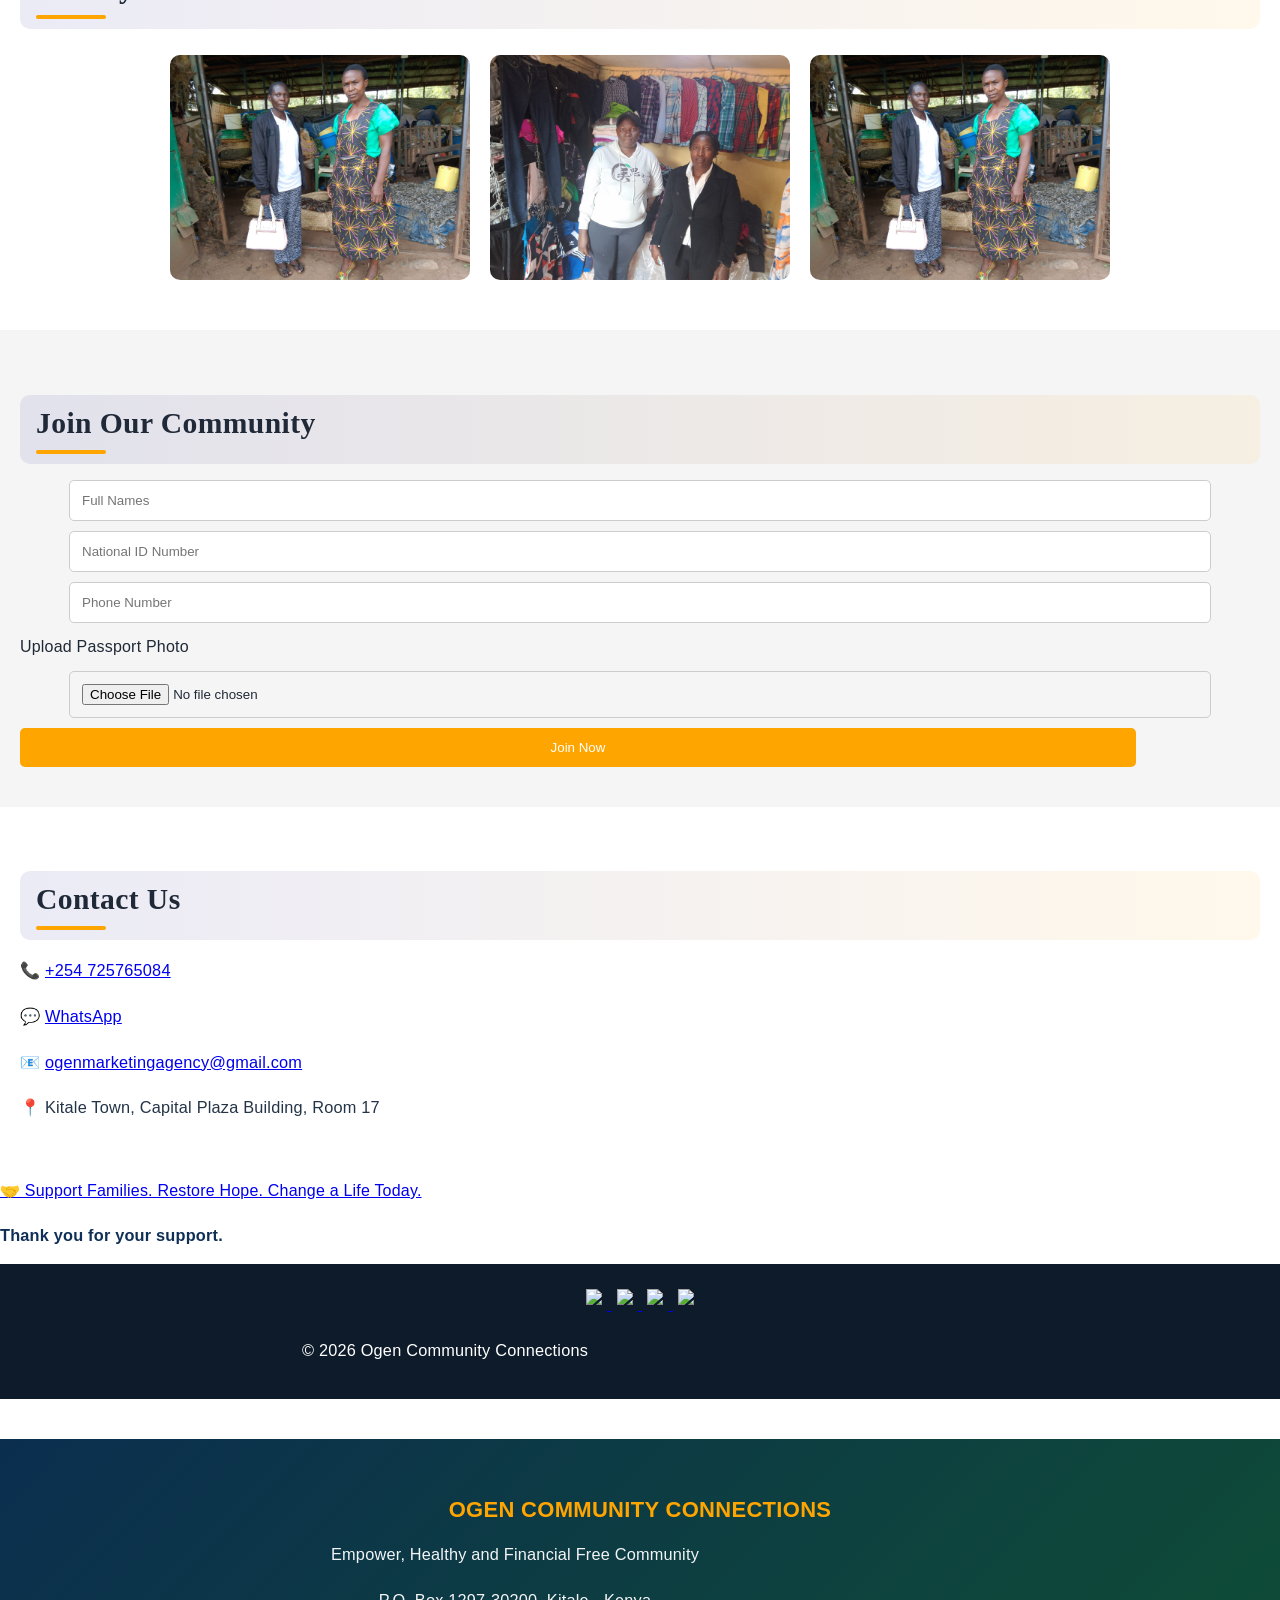
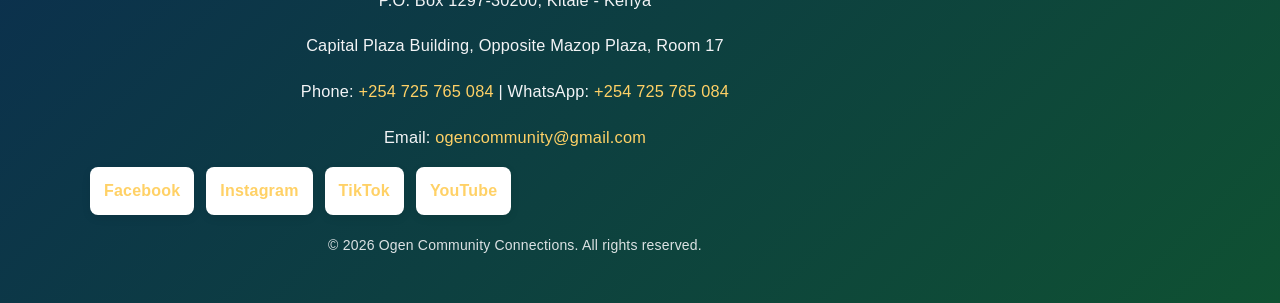
==== commit 11f479b6: "Add files via upload" ====
--- a/index.html
+++ b/index.html
@@ -125,7 +125,10 @@
 
   <p>📍 Kitale Town, Capital Plaza Building, Room 17</p>
 </section>
-
+<div class="global-support-box">
+  <a href="donate.html#payment-details" class="global-support-link">🤝 Support Families. Restore Hope. Change a Life Today.</a>
+  <p class="global-support-thanks"><strong>Thank you for your support.</strong></p>
+</div>
 <!-- FOOTER -->
 <footer>
   <div class="socials">
--- a/style.css
+++ b/style.css
@@ -829,4 +829,258 @@
     font-size: 14px;
     line-height: 1.7;
   }
-}+}
+/* IMPACT SECTION ON DONATE PAGE */
+.impact-box {
+  background: #ffffff;
+  padding: 18px;
+  margin: 16px 0;
+  border-left: 5px solid orange;
+  border-radius: 10px;
+  box-shadow: 0 3px 10px rgba(0,0,0,0.06);
+}
+
+.impact-box h3 {
+  margin-bottom: 8px;
+  color: darkgreen;
+}
+
+.impact-box p {
+  margin-bottom: 0;
+}
+
+@media (max-width: 768px) {
+  .impact-box {
+    padding: 14px;
+  }
+}
+/* PROFESSIONAL DONATION BANK BOX */
+.donation-bank-box {
+  display: flex;
+  align-items: center;
+  gap: 20px;
+  background: linear-gradient(135deg, #fff7f0, #ffffff);
+  border-left: 6px solid orange;
+  border-radius: 16px;
+  padding: 24px;
+  box-shadow: 0 8px 24px rgba(0,0,0,0.08);
+  margin-top: 20px;
+}
+
+.donation-icon {
+  width: 74px;
+  height: 74px;
+  min-width: 74px;
+  border-radius: 50%;
+  background: linear-gradient(135deg, #ffedd5, #ffe4e6);
+  display: flex;
+  align-items: center;
+  justify-content: center;
+  font-size: 34px;
+  box-shadow: 0 4px 14px rgba(0,0,0,0.08);
+}
+
+.donation-bank-text h3 {
+  margin-bottom: 8px;
+  color: darkgreen;
+}
+
+.bank-details {
+  background: #ffffff;
+  border-radius: 12px;
+  padding: 16px 18px;
+  margin: 16px 0;
+  box-shadow: 0 4px 12px rgba(0,0,0,0.06);
+}
+
+.bank-details p {
+  margin: 8px 0;
+  font-size: 16px;
+}
+
+.donation-note {
+  font-style: italic;
+  color: #374151;
+}
+
+@media (max-width: 768px) {
+  .donation-bank-box {
+    flex-direction: column;
+    text-align: center;
+    padding: 18px;
+  }
+
+  .donation-icon {
+    width: 64px;
+    height: 64px;
+    min-width: 64px;
+    font-size: 28px;
+  }
+
+  .bank-details {
+    padding: 14px;
+  }
+
+  .bank-details p {
+    font-size: 15px;
+  }
+}
+/* TEXT-ONLY CORE VALUES */
+.core-values-text {
+  display: grid;
+  grid-template-columns: repeat(3, minmax(240px, 1fr));
+  gap: 24px;
+  margin-top: 24px;
+}
+
+.core-value-item {
+  background: #ffffff;
+  padding: 24px 20px;
+  border-radius: 16px;
+  border-top: 5px solid orange;
+  box-shadow: 0 6px 18px rgba(0,0,0,0.08);
+  height: 100%;
+}
+
+.core-value-item h3 {
+  margin: 0 0 12px 0;
+  background: none !important;
+  padding: 0 !important;
+  border: none !important;
+  box-shadow: none !important;
+  color: #0f5132;
+  font-size: 1.2rem;
+  line-height: 1.4;
+}
+
+.core-value-item p {
+  margin: 0;
+  color: #374151;
+  line-height: 1.8;
+}
+
+@media (max-width: 900px) {
+  .core-values-text {
+    grid-template-columns: 1fr;
+  }
+}/* MAKE VISION, MISSION, CORE VALUES ALIGN NICELY LEFT */
+.section,
+.core-values-text,
+.core-value-item,
+.impact-box,
+.donation-bank-box {
+  text-align: left;
+}
+
+.section h2,
+.section h3,
+.core-value-item h3 {
+  text-align: left;
+  margin-left: 0;
+  margin-right: 0;
+}
+
+.core-values-text {
+  display: grid;
+  grid-template-columns: 1fr;
+  gap: 20px;
+  max-width: 900px;
+  margin: 24px 0 0 0;
+}
+
+.core-value-item {
+  width: 100%;
+}
+
+@media (min-width: 992px) {
+  .core-values-text {
+    max-width: 820px;
+  }
+}
+/* LEFT ALIGN MISSION AND VISION BOXES */
+.mission,
+.vision,
+.mission-box,
+.vision-box {
+  text-align: left;
+  margin-left: 0;
+  margin-right: auto;
+}
+/* FORCE ABOUT PAGE CONTENT TO START FROM LEFT */
+.section,
+.section.grey,
+.about-section,
+.about-content,
+.core-values-text,
+.core-value-item,
+.mission,
+.vision,
+.mission-box,
+.vision-box {
+  text-align: left !important;
+  margin-left: 0 !important;
+  margin-right: auto !important;
+}
+
+.section h2,
+.section h3,
+.section p,
+.section li,
+.core-value-item h3,
+.core-value-item p,
+.mission h2,
+.mission h3,
+.vision h2,
+.vision h3,
+.mission-box h2,
+.mission-box h3,
+.vision-box h2,
+.vision-box h3 {
+  text-align: left !important;
+  margin-left: 0 !important;
+  margin-right: auto !important;
+}
+
+.core-values-text {
+  display: block !important;
+  max-width: 900px !important;
+  width: 100% !important;
+  padding-left: 0 !important;
+}
+
+.core-value-item {
+  width: 100% !important;
+  margin: 0 0 18px 0 !important;
+}
+
+.section h2,
+.section h3 {
+  display: block !important;
+}
+.core-value-img {
+  width: 100%;
+  max-width: 320px;
+  height: 200px;
+  object-fit: cover;
+  border-radius: 12px;
+  display: block;
+  margin: 0 0 16px 0;
+}
+.donation-img {
+  width: 100%;
+  max-width: 420px;
+  height: 260px;
+  object-fit: cover;
+  border-radius: 14px;
+  display: block;
+  margin: 0 0 18px 0;
+}
+.donate-link {
+  font-size: 20px !important;
+  font-weight: 700 !important;
+  color: #ffffff !important;
+  background: darkgreen !important;
+  padding: 10px 18px !important;
+  border-radius: 8px !important;
+  display: inline-block !important;
+}
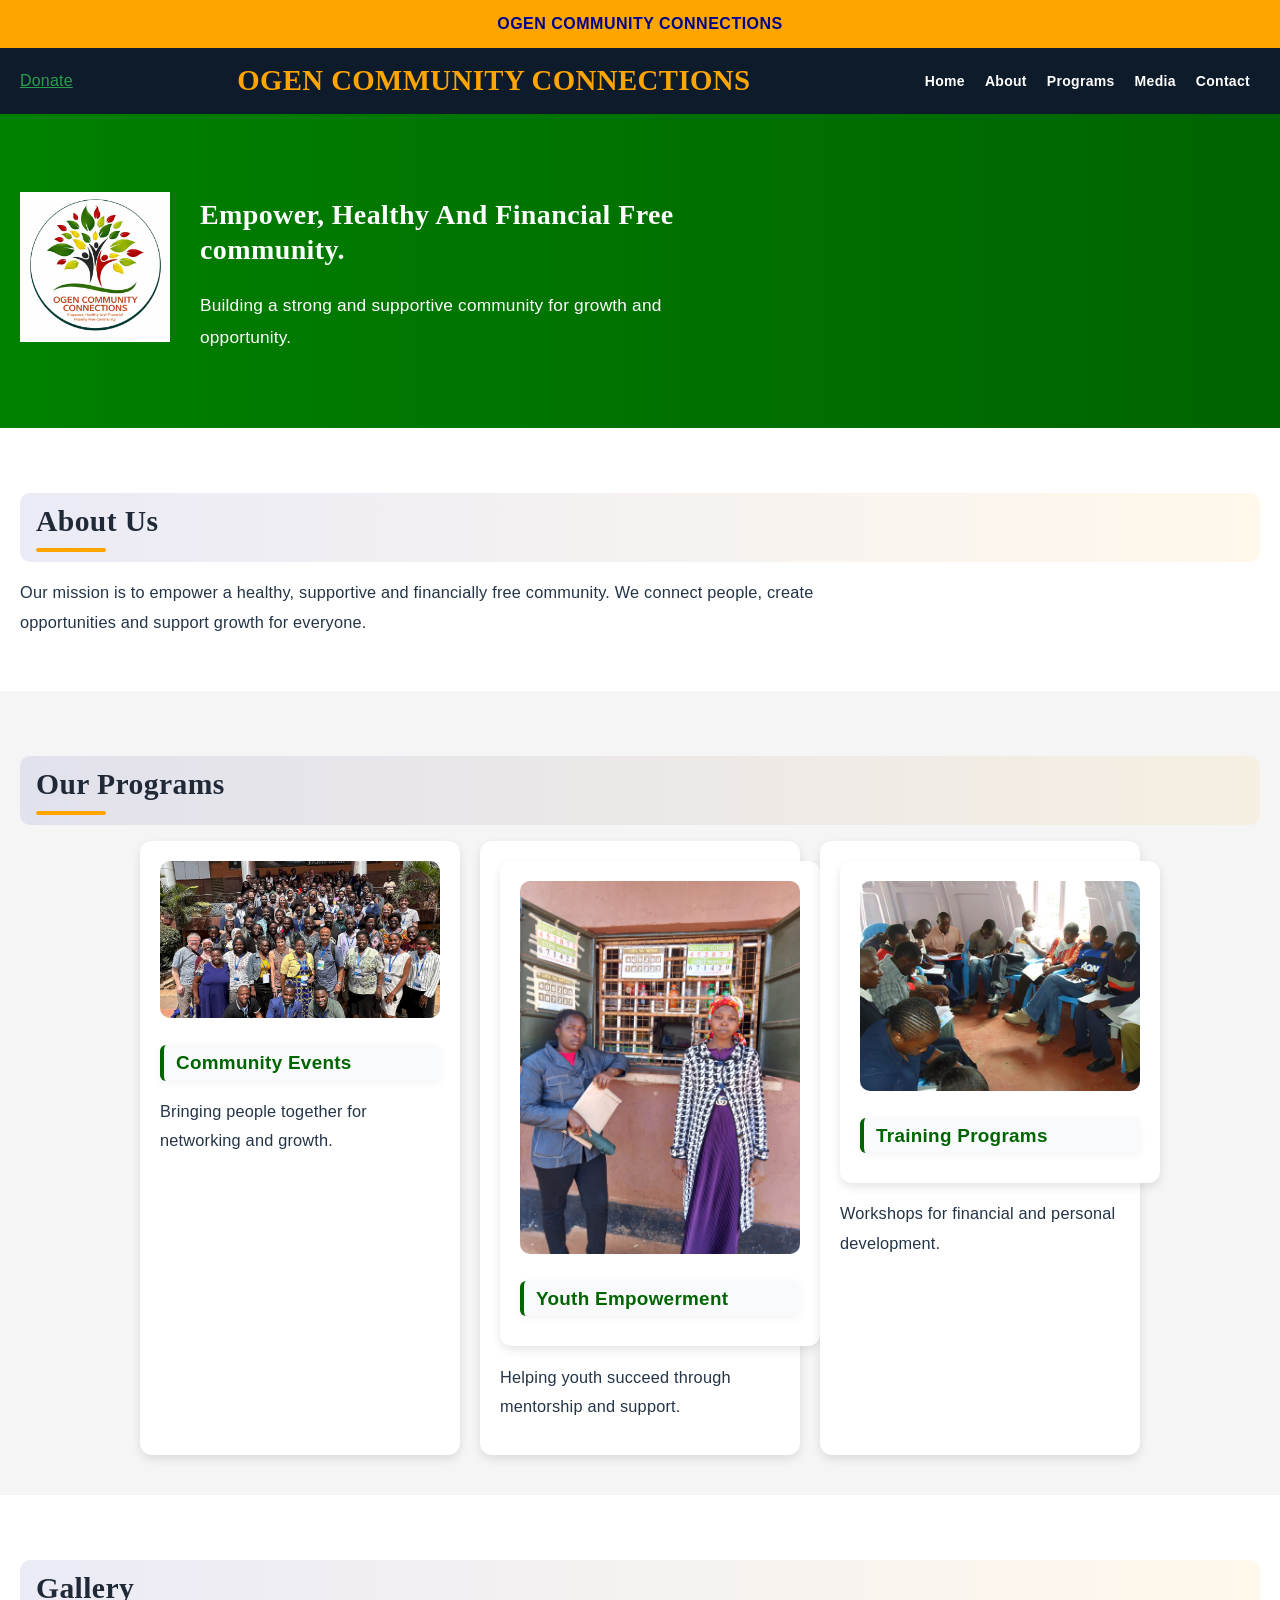
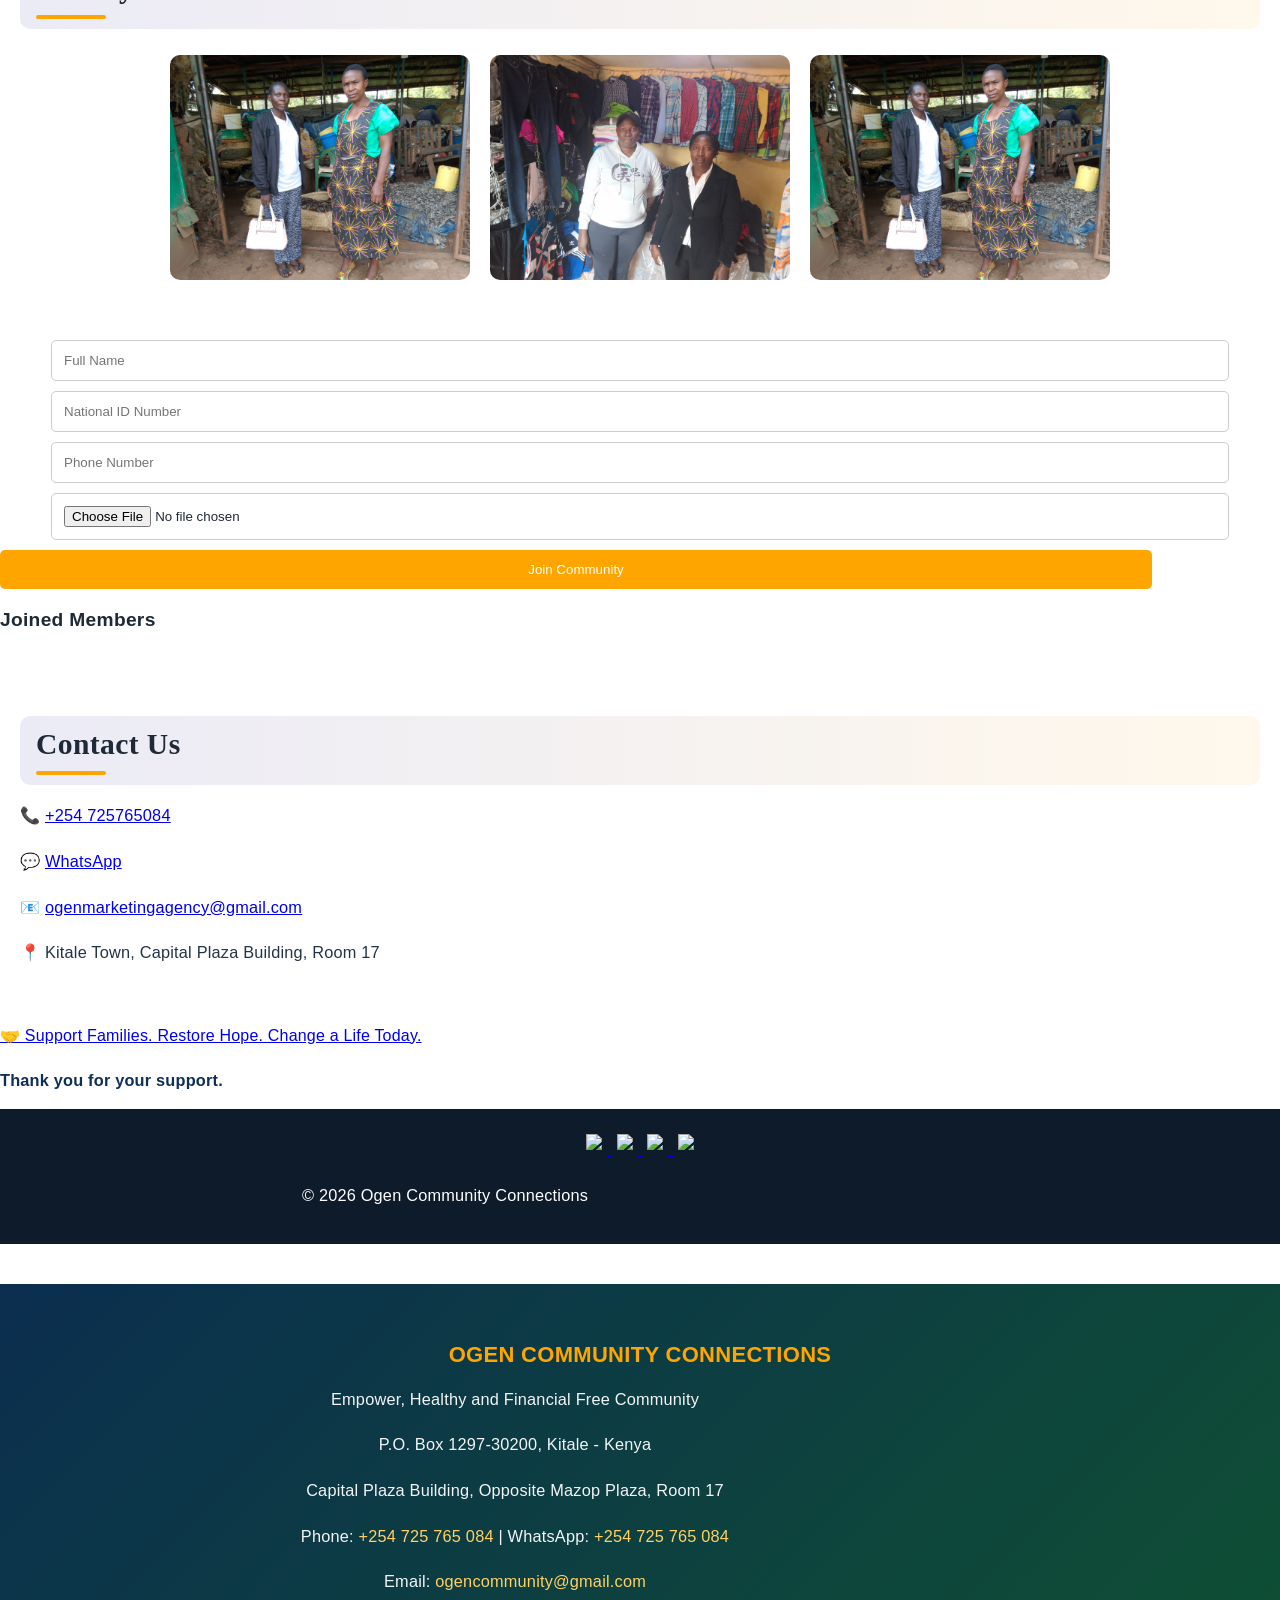
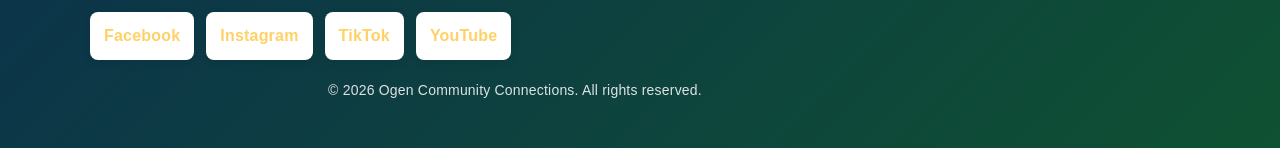
==== commit 18ccd501: "Add files via upload" ====
--- a/index.html
+++ b/index.html
@@ -9,7 +9,38 @@
   <link href="https://fonts.googleapis.com/css2?family=Poppins:wght@300;500;700&display=swap" rel="stylesheet">
   <link rel="stylesheet" href="style.css">
 </head>
-
+<script>
+function loadJoinedMembers() {
+  const members = JSON.parse(localStorage.getItem("joinedMembers")) || [];
+  const list = document.getElementById("joinedMembers");
+  if (!list) return;
+
+  list.innerHTML = "";
+  members.forEach(function(member) {
+    const li = document.createElement("li");
+    li.textContent = member.name + " | ID: " + member.id + " | Phone: " + member.phone;
+    list.appendChild(li);
+  });
+}
+
+function saveJoin(event) {
+  event.preventDefault();
+
+  const name = document.getElementById("joinName").value;
+  const id = document.getElementById("joinId").value;
+  const phone = document.getElementById("joinPhone").value;
+
+  const members = JSON.parse(localStorage.getItem("joinedMembers")) || [];
+  members.push({ name: name, id: id, phone: phone });
+  localStorage.setItem("joinedMembers", JSON.stringify(members));
+
+  document.getElementById("joinSuccess").style.display = "block";
+  document.querySelector(".join-form").reset();
+  loadJoinedMembers();
+}
+
+loadJoinedMembers();
+</script>
 <body>
 
 <!-- TOP MOVING BAR -->
@@ -98,19 +129,22 @@
 </section>
 
 <!-- SIGN UP -->
-<section class="section grey">
-  <h2>Join Our Community</h2>
-
-  <form>
-    <input type="text" placeholder="Full Names" required>
-    <input type="text" placeholder="National ID Number" required>
-    <input type="tel" placeholder="Phone Number" required>
-
-    <label>Upload Passport Photo</label>
-    <input type="file">
-
-    <a href="https://wa.me/254725765084?text=Hello%20I%20confirm%20I%20want%20to%20join%20Ogen%20Community%20Connections" target="_blank">
-  <button>Join Now</button>
+<form class="join-form" onsubmit="saveJoin(event)">
+  <input type="text" id="joinName" placeholder="Full Name" required>
+  <input type="text" id="joinId" placeholder="National ID Number" required>
+  <input type="tel" id="joinPhone" placeholder="Phone Number" required>
+  <input type="file" id="joinPhoto" accept="image/*" required>
+  <button type="submit">Join Community</button>
+</form>
+
+<p id="joinSuccess" class="join-success" style="display:none;">
+  Successfully joined.
+</p>
+
+<div class="joined-members-box">
+  <h3>Joined Members</h3>
+  <ul id="joinedMembers"></ul>
+</div>
 </a>
   </form>
 </section>
